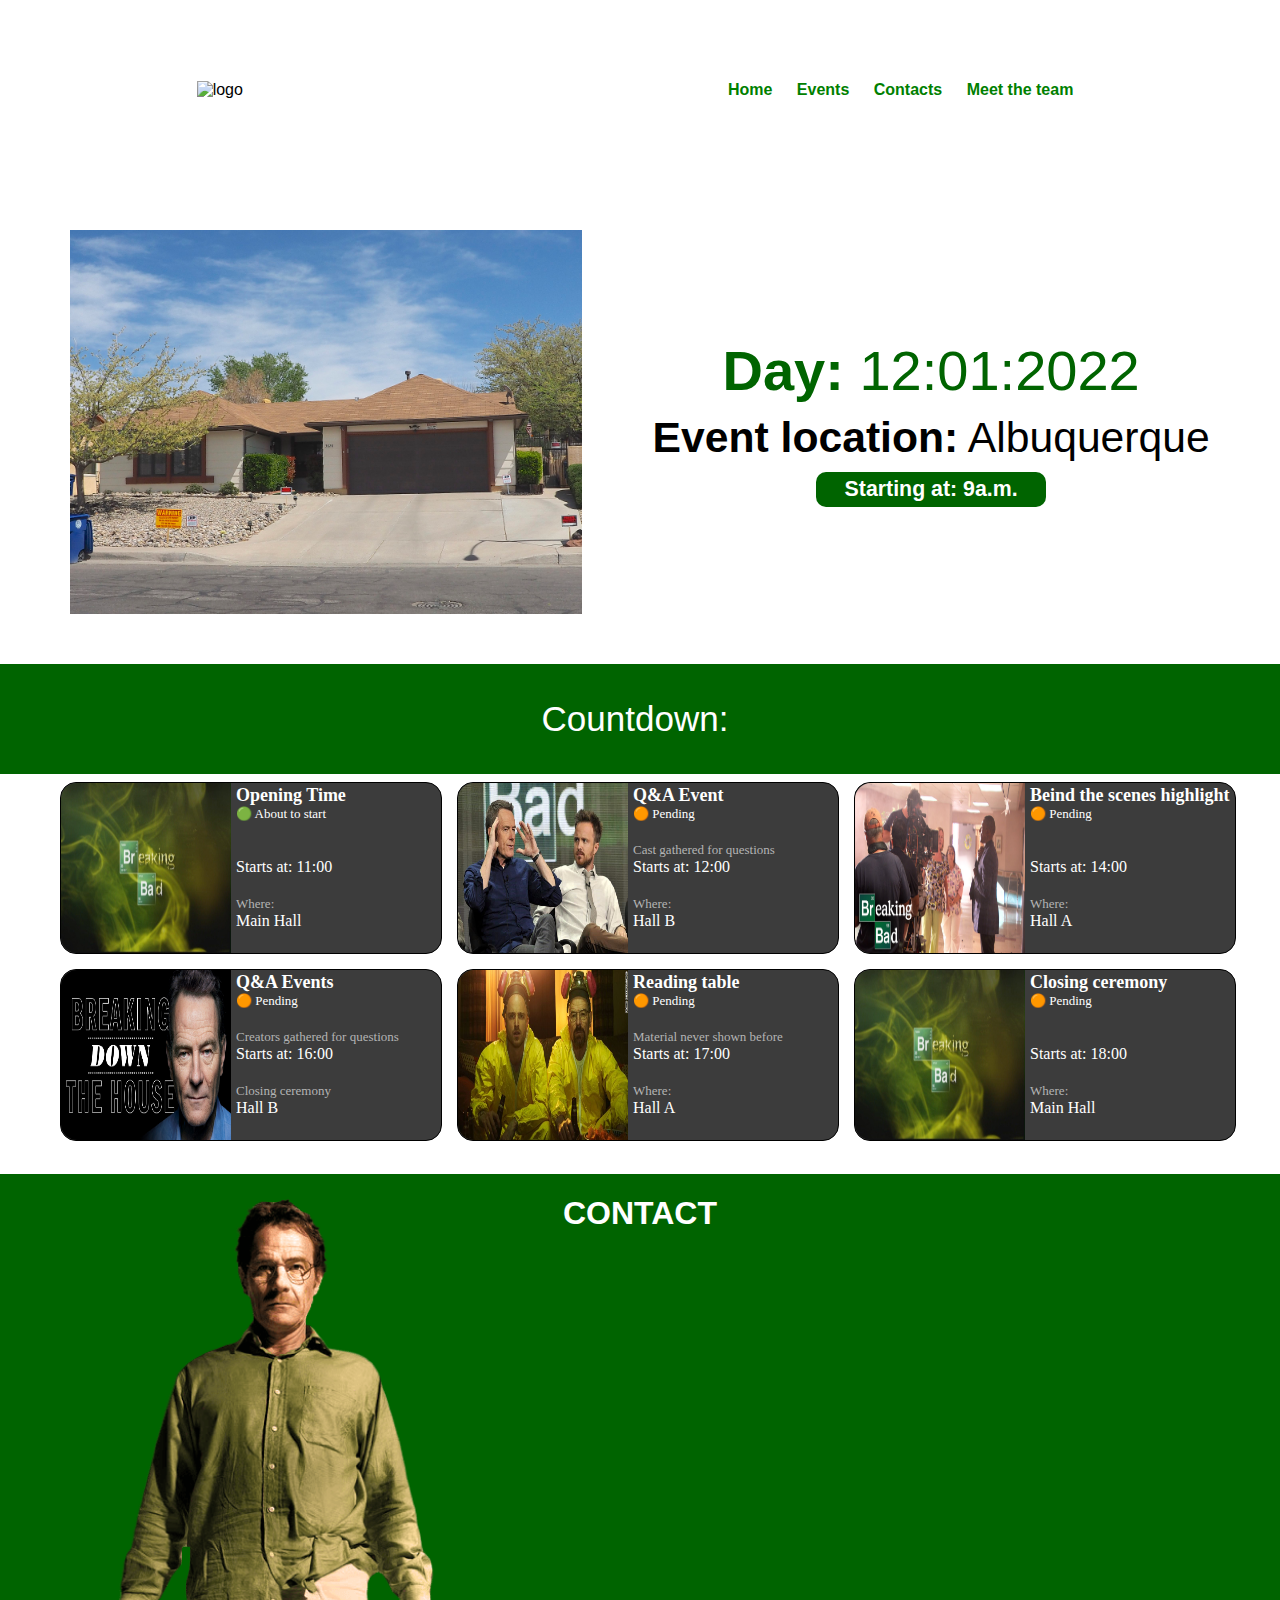
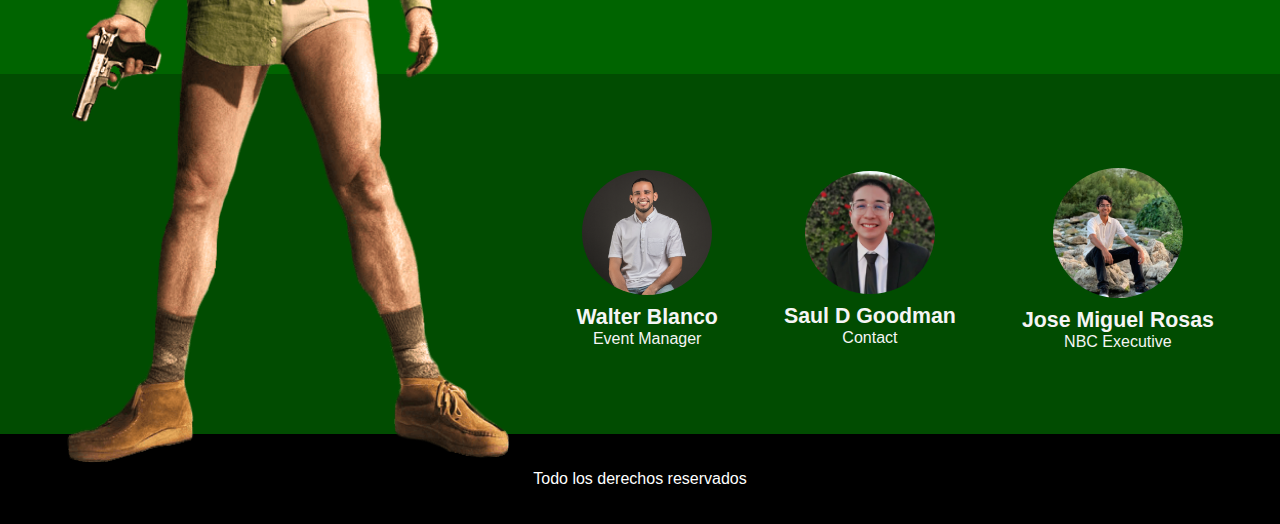
==== index.html @ 2b2ce671 "typeform" ====
<!DOCTYPE html>
<html lang="en">
<head>
    <meta charset="UTF-8">
    <meta http-equiv="X-UA-Compatible" content="IE=edge">
    <meta name="viewport" content="width=device-width, initial-scale=1.0">
    <title>Breaking Bad Event</title>
    <link rel="stylesheet" href="style.css">
    <link rel="website icon" type="png" href="img/logo.png">
    <script src="https://kit.fontawesome.com/83bdeaebc9.js" crossorigin="anonymous"></script>
</head>
<body>
    <header>
        <img src="https://upload.wikimedia.org/wikipedia/commons/thumb/7/77/Breaking_Bad_logo.svg/2560px-Breaking_Bad_logo.svg.png" alt="logo" class='logo'>
        <section class="headerSection">
            <a href="#"><i class="fa-solid fa-house"></i> Home</a>
            <a href="#"><i class="fa-solid fa-calendar"></i> Events</a>
            <a href="#"><i class="fa-solid fa-address-book"></i> Contacts</a>
            <a href="#"><i class="fa-solid fa-people-group"></i> Meet the team</a>
        </section>  
    </header>

    <main>
        <section class="dateAddress">

            <img src="img/Walter_White's_House.jpg" alt="Walter_White_House" class="HouseImg">

            <div class="info">
                <span class="info1"><strong>Day:</strong> 12:01:2022</span>
                <span class="info2"><strong>Event location:</strong> Albuquerque</span>
                <span class="info3"><strong>Starting at: 9a.m.</strong> </span>
            </div>

        </section>

        <section class="countdown">
                <p>Countdown:</p>
                <p id="countdown"></p>
        </section>

        <section class="schedule">
            <iframe class="eventGrid_html" src="./Event Grid/index.html" frameborder="0"></iframe>
        </section>

        <section class="surveyForm">
            <h1>CONTACT</h1>
            <div class="typeformContainer">
                <div class="typeform" data-tf-widget="PMdjxjWI" data-tf-opacity="0" data-tf-hide-headers></div><script src="//embed.typeform.com/next/embed.js"></script>
                <!--<div class="typeform" data-tf-widget="PMdjxjWI" data-tf-opacity="100" data-tf-hide-headers></div><script src="//embed.typeform.com/next/embed.js"></script>-->
            </div>
                    </section>

        <section class="meetTeam">
            <img src="img/walter.png" alt="walter" class="walterImg">

            <div class="teamMember">
                <img src="img/argenis.png" alt="CeoPhoto" class="memberPhoto">
                <span class="name">Walter Blanco</span>
                <span class="charge">Event Manager</span>
            </div>

            <div class="teamMember">
                <img src="img/tomas.png" alt="CeoPhoto" class="memberPhoto">
                <span class="name">Saul D Goodman</span>
                <span class="charge">Contact</span>
            </div>

            <div class="teamMember">
                <img src="img/rodrigo.jpg" alt="CeoPhoto" class="memberPhoto">
                <span class="name">Jose Miguel Rosas</span>
                <span class="charge">NBC Executive</span>
            </div>
        </section>
    </main> 
    
    
    <footer>Todo los derechos reservados</footer>
    <script src="countdown.js"></script>
</body>
</html>
---- style.css ----
* {
    font-family: 'Lucida Sans', 'Lucida Sans Regular', 'Lucida Grande', 'Lucida Sans Unicode', Geneva, Verdana, sans-serif;
}


body {
    margin: 0;
    padding: 0;
    box-sizing: border-box;
}

header {
    width: 100%;
    height: 20vh;
    display: flex;
    outline: red;
    justify-content: space-around;
    align-items: center;
}

.headerSection a {
    text-decoration: none;
}

a {
    color: green;
    padding: 10px;
    font-weight: 800;
    cursor: pointer;
}

.logo {
    width: 10%;
}

main {
    display: flex;
    flex-direction: column;
}

.dateAddress {
    padding-top: 50px;
    padding-bottom: 50px;
    display: flex;
    align-items: center;
    justify-content: space-evenly;
}

.HouseImg {
    width: 40%;
}

.info {
    display: flex;
    flex-direction: column;
    align-content: center;
    text-align: center;
    gap: 10px;
    color: darkgreen;
}

.info1 {
    font-size: 42pt;
}

.info2 {
    font-size: 32pt;
    color: black;
}

.info3 {
    font-size: 16pt;
    color: white;
    background-color: darkgreen;
    border-radius: 10px;
    padding: 5px;
    width: 220px;
    align-self: center;
}

.countdown {
    display: flex;
    flex-direction: row;
    align-items: center;
    font-size: 35px;
    gap: 10px;
    justify-content: center;
    background-color: darkgreen;
    color: white;
}

/*Member Photos Section*/
.walterImg {
    z-index: 1;
    position: relative;
    height: 240%;
    bottom: 62%;
}

.meetTeam {
    display: flex;
    background-color: rgb(1, 76, 1);
    width: 100%;
    height: 40vh;
    justify-content: space-evenly;
    align-items: center;
}

.teamMember {
    padding-top: 20px;
    display: flex;
    flex-direction: column;
    text-align: center;
    justify-content: center;
    align-items: center;
    color: whitesmoke;
}

.name {
    font-size: 16pt;
    padding-top: 10px;
    font-weight: 900;
}

.charge {
    padding-bottom: 10px;
    font-weight: 300;
}

.memberPhoto {
    width: 130px;
    border-radius: 50%;
    position: relative;
}

footer {
    background-color: black;
    width: 100%;
    height: 10vh;
    color: white;
    display: flex;
    align-items: center;
    justify-content: center;
}

.schedule {
    height: 400px;
    display: flex;
    align-items: flex-start;
    flex-direction: column;
}

.eventGrid_html {
    width: 100%;
    height: 100%;
}

.surveyForm{
    display: flex;
    height: 500px;
    background-color: darkgreen;
    flex-direction: column;
}

.surveyForm h1{
    text-align: center;
    color: white;
}

.typeformContainer{
    display: flex;
    justify-content: right;
    height: 100%;
}

.typeform{
    height: 100%;
    width: 50%;
}
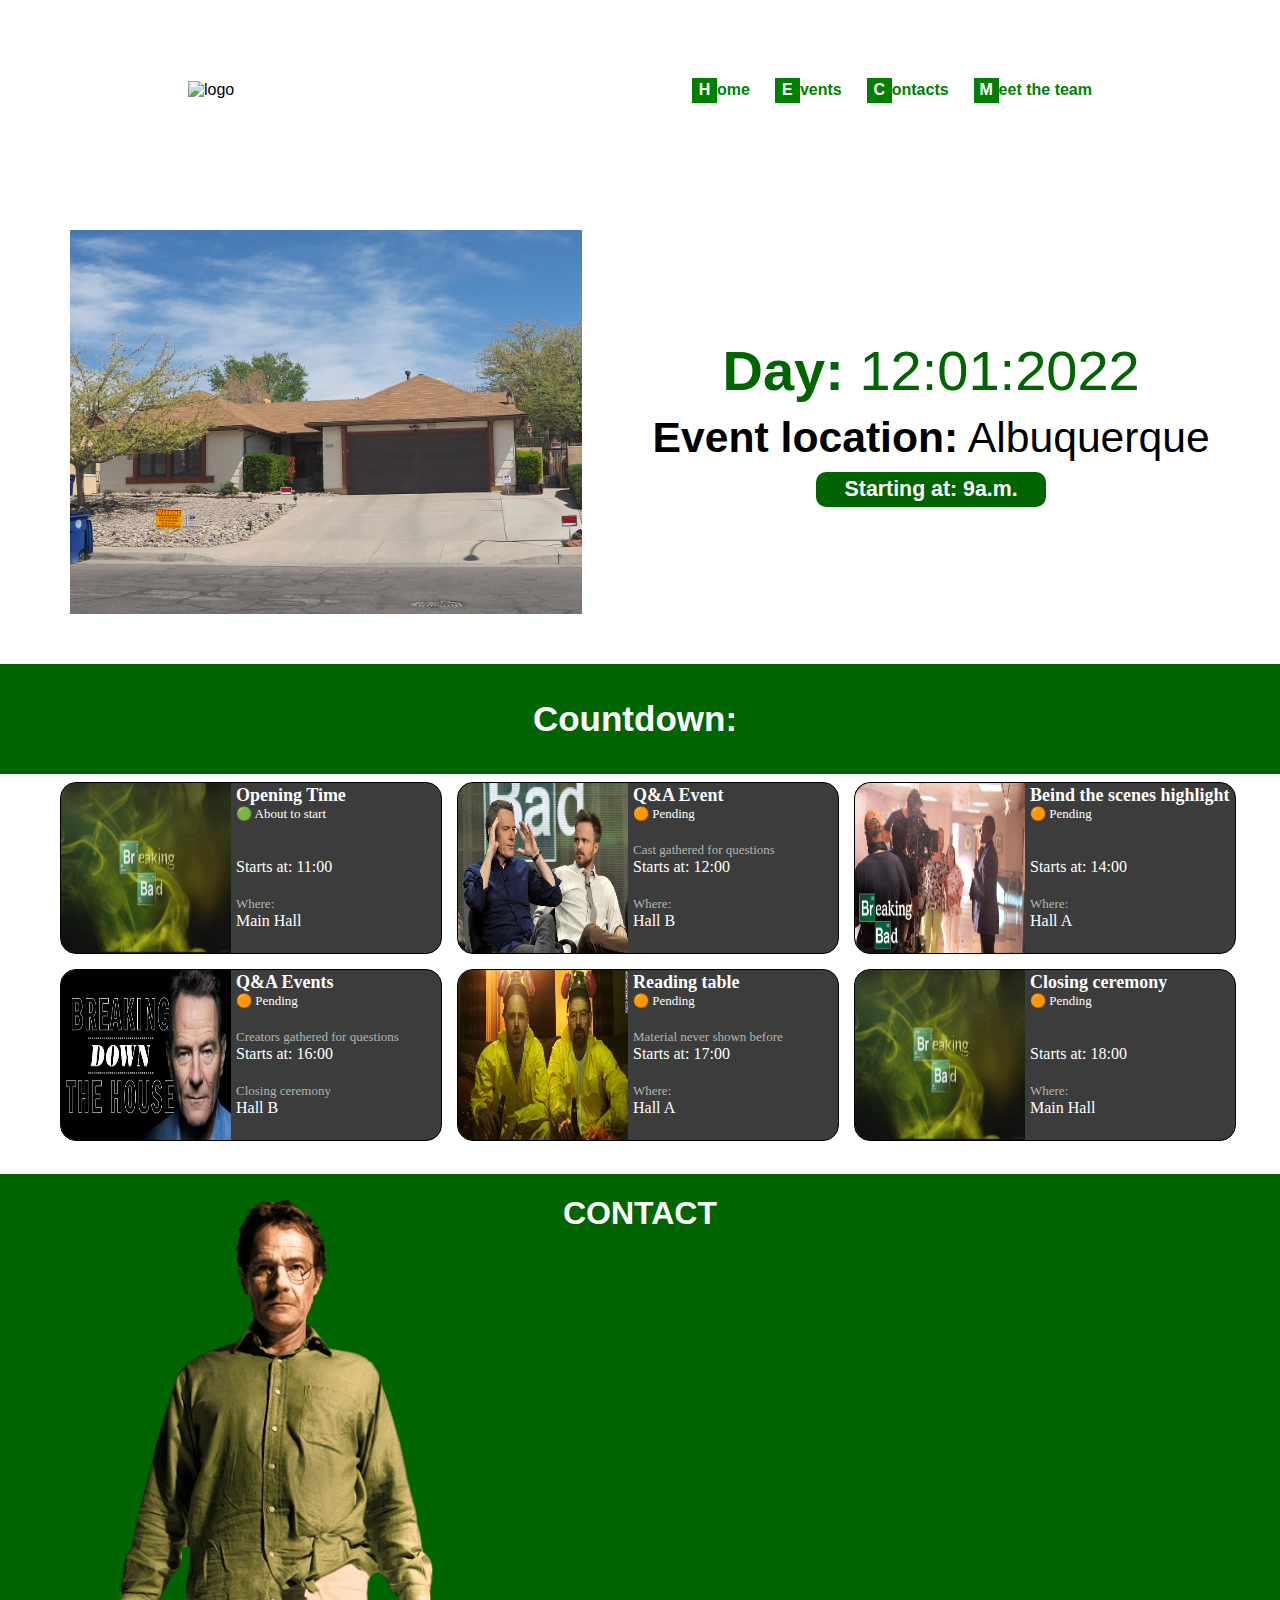
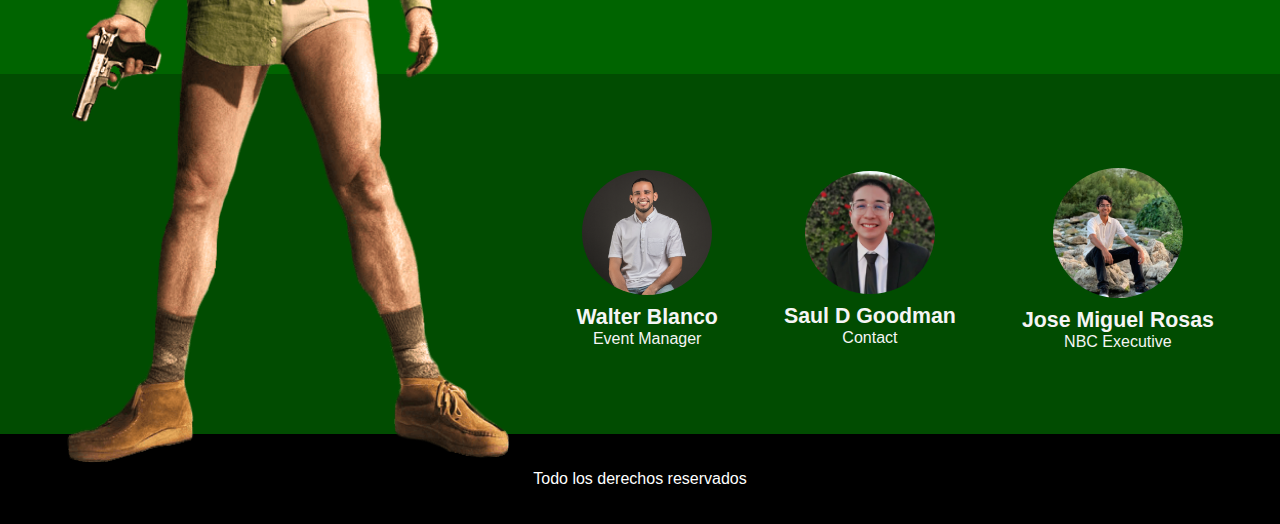
==== commit 68adec53: "navbar icons fix" ====
--- a/index.html
+++ b/index.html
@@ -13,10 +13,30 @@
     <header>
         <img src="https://upload.wikimedia.org/wikipedia/commons/thumb/7/77/Breaking_Bad_logo.svg/2560px-Breaking_Bad_logo.svg.png" alt="logo" class='logo'>
         <section class="headerSection">
-            <a href="#"><i class="fa-solid fa-house"></i> Home</a>
-            <a href="#"><i class="fa-solid fa-calendar"></i> Events</a>
-            <a href="#"><i class="fa-solid fa-address-book"></i> Contacts</a>
-            <a href="#"><i class="fa-solid fa-people-group"></i> Meet the team</a>
+            <div class="nav-flex-row">
+                <div class="periodic-table-icon">
+                    <p>H</p>
+                </div>
+                <a href="#">ome</a>
+            </div>
+            <div class="nav-flex-row">
+                <div class="periodic-table-icon">
+                    <p>E</p>
+                </div>
+                <a href="#">vents</a>
+            </div>
+            <div class="nav-flex-row">
+                <div class="periodic-table-icon">
+                    <p>C</p>
+                </div>
+                <a href="#">ontacts</a>
+            </div>
+            <div class="nav-flex-row">
+                <div class="periodic-table-icon">
+                    <p>M</p>
+                </div>
+                <a href="#">eet the team</a>
+            </div>
         </section>  
     </header>
 
--- a/style.css
+++ b/style.css
@@ -18,13 +18,38 @@
     align-items: center;
 }
 
+.headerSection{
+    display: flex;
+    flex-direction: row;
+    gap: 25px;
+}
+
+.nav-flex-row{
+    display: flex;
+    flex-direction: row;
+    align-items: center;
+}
+
+.periodic-table-icon{
+    background-color: green;
+    width: 25px;
+    height: 25px;
+    display: flex;
+    justify-content: center;
+    align-items: center;
+}
+
+.periodic-table-icon, p{
+    color: white;
+    font-weight: bold;
+}
+
 .headerSection a {
     text-decoration: none;
 }
 
 a {
     color: green;
-    padding: 10px;
     font-weight: 800;
     cursor: pointer;
 }
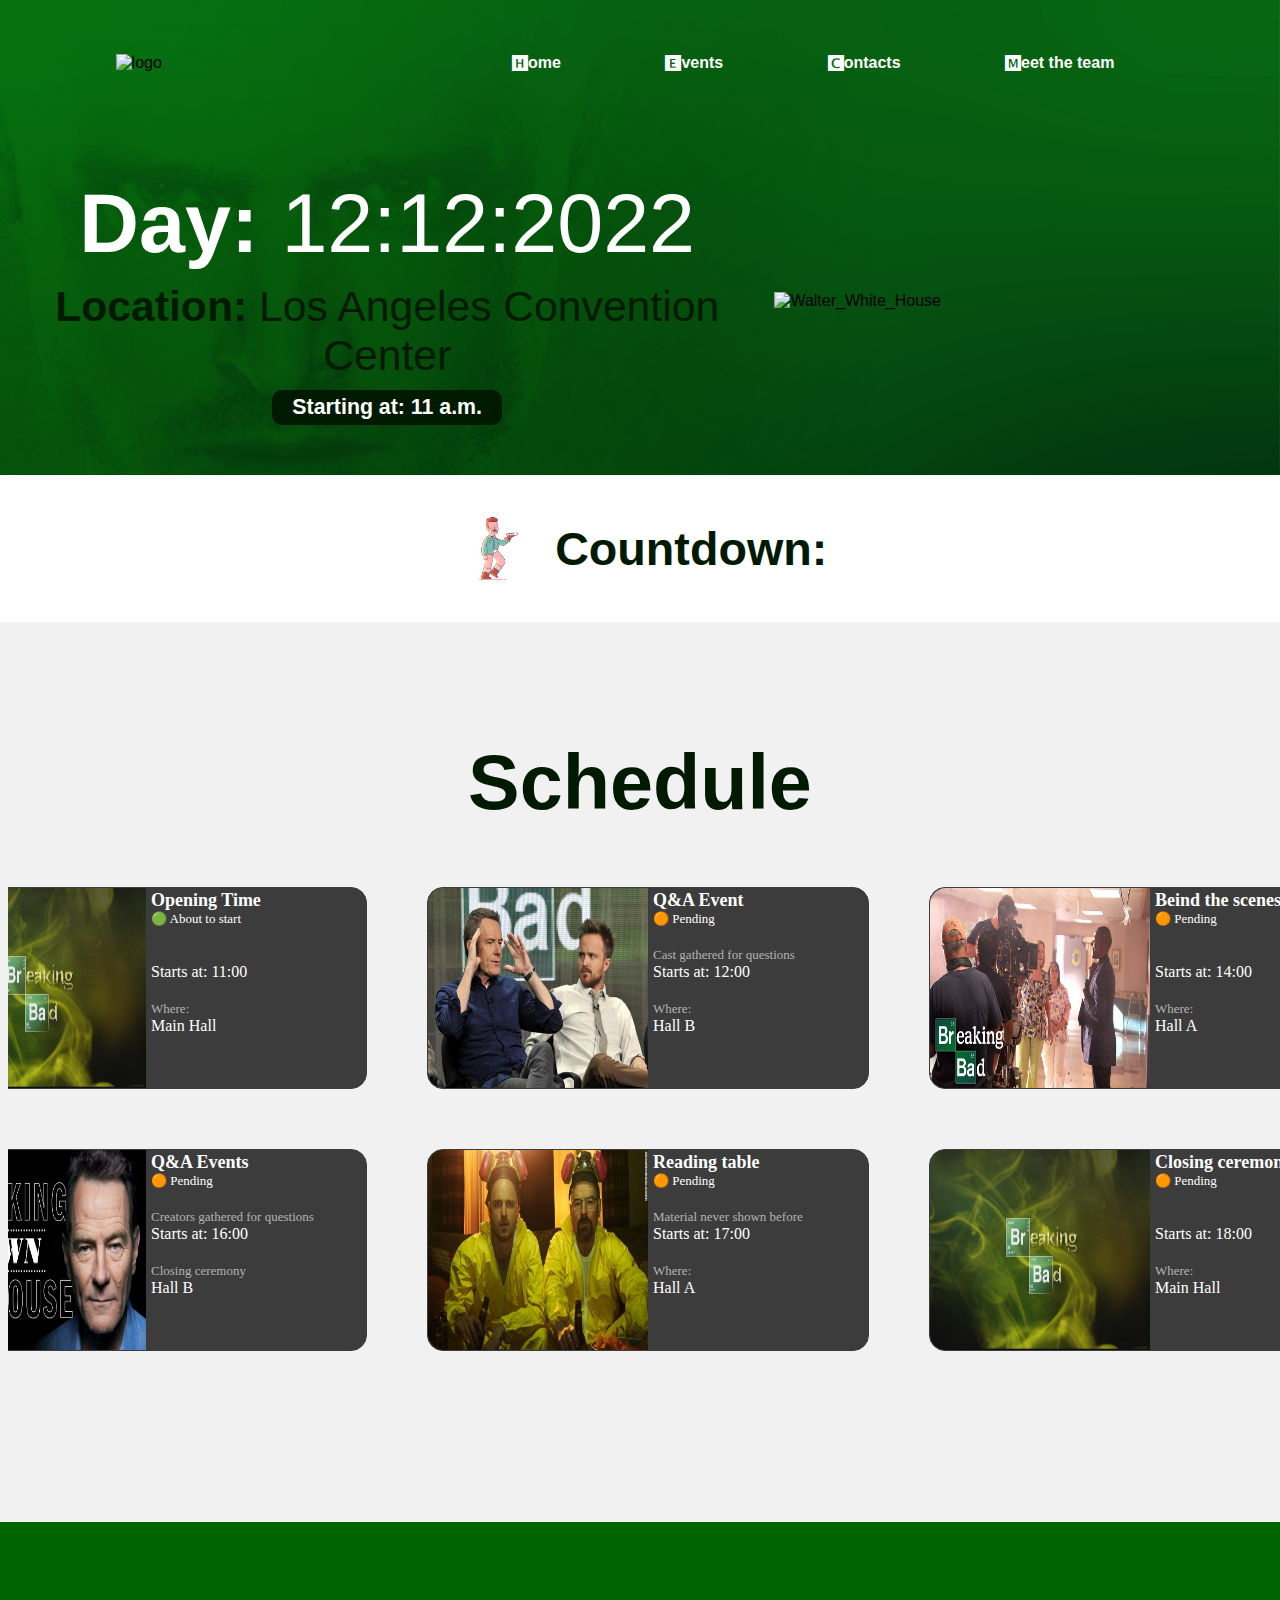
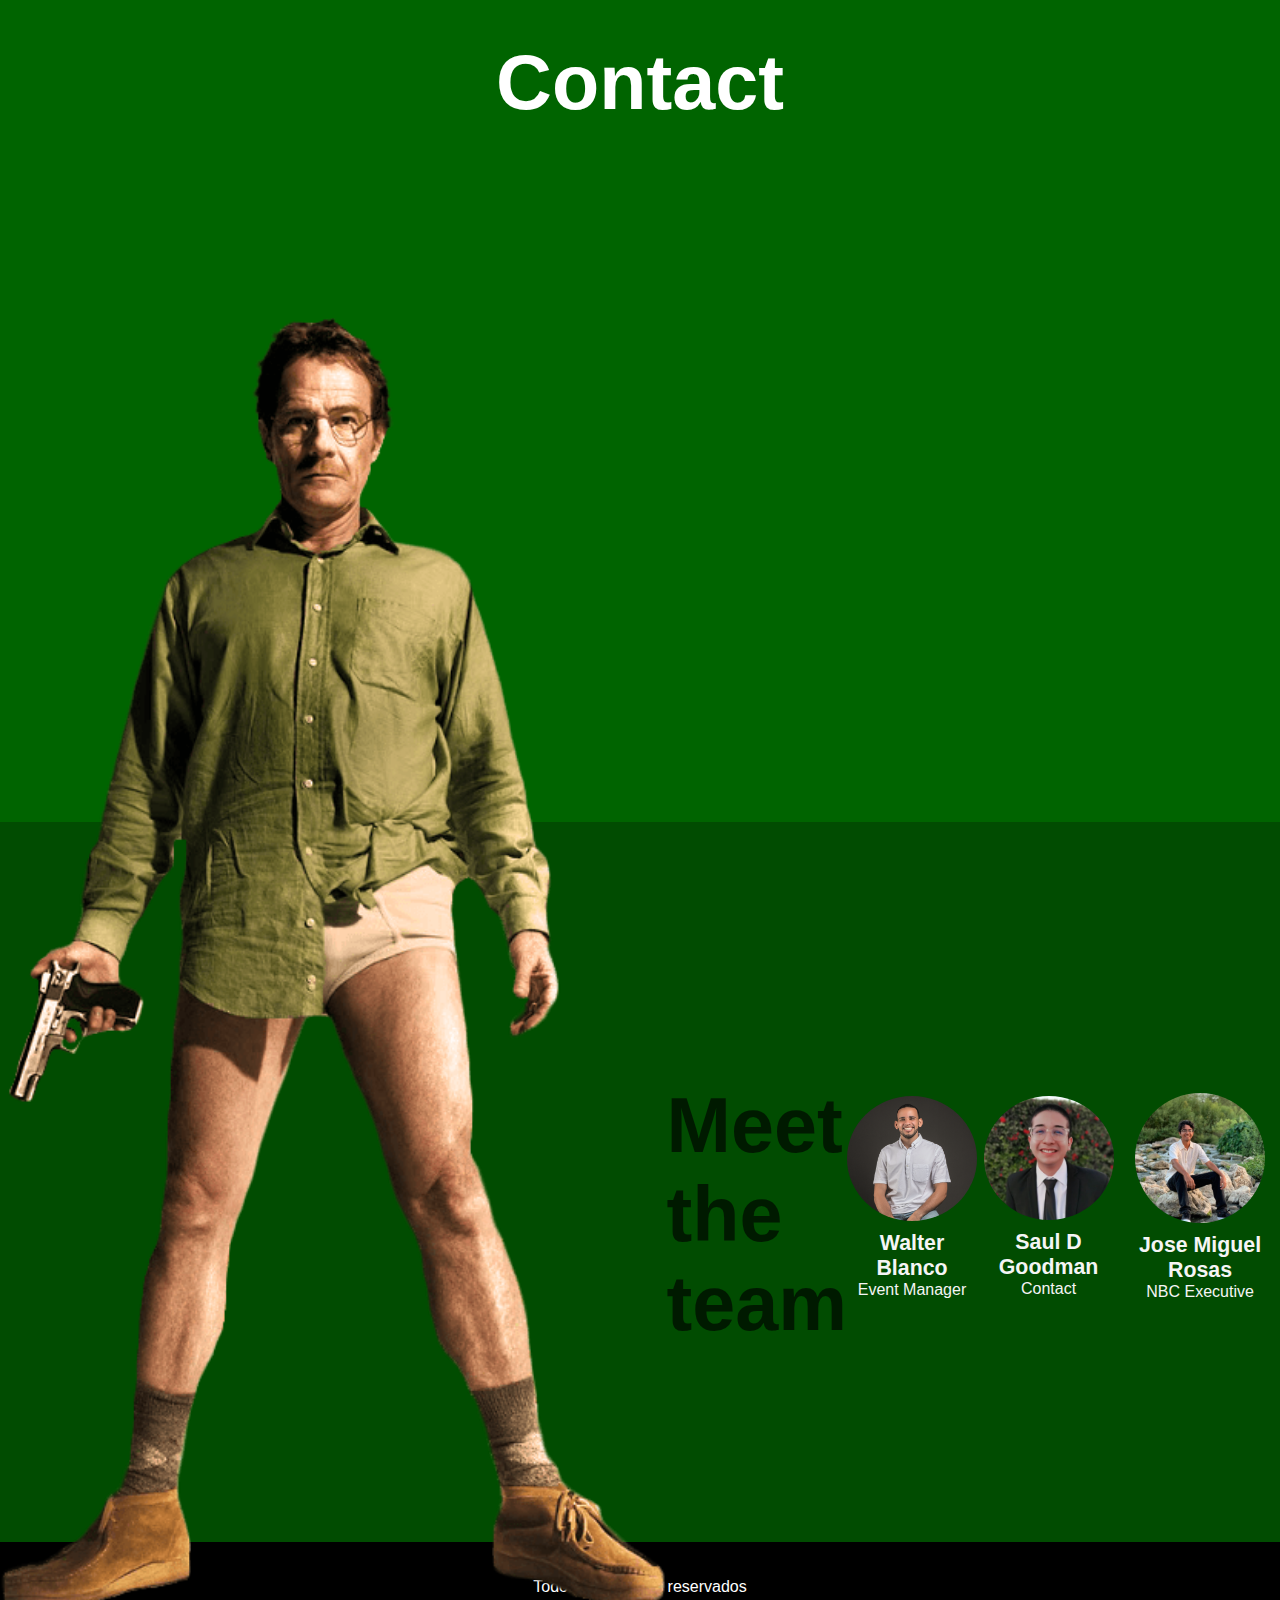
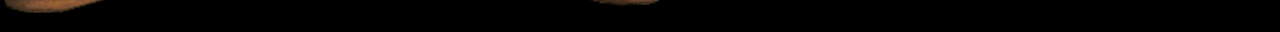
==== commit 059f0f1f: "New features" ====
--- a/index.html
+++ b/index.html
@@ -8,93 +8,75 @@
     <link rel="stylesheet" href="style.css">
     <link rel="website icon" type="png" href="img/logo.png">
     <script src="https://kit.fontawesome.com/83bdeaebc9.js" crossorigin="anonymous"></script>
+    <link rel="stylesheet" href="libs/breakingBad-v1.0/style.css">
 </head>
 <body>
-    <header>
+    <header id="navbar">
         <img src="https://upload.wikimedia.org/wikipedia/commons/thumb/7/77/Breaking_Bad_logo.svg/2560px-Breaking_Bad_logo.svg.png" alt="logo" class='logo'>
         <section class="headerSection">
-            <div class="nav-flex-row">
-                <div class="periodic-table-icon">
-                    <p>H</p>
-                </div>
-                <a href="#">ome</a>
-            </div>
-            <div class="nav-flex-row">
-                <div class="periodic-table-icon">
-                    <p>E</p>
-                </div>
-                <a href="#">vents</a>
-            </div>
-            <div class="nav-flex-row">
-                <div class="periodic-table-icon">
-                    <p>C</p>
-                </div>
-                <a href="#">ontacts</a>
-            </div>
-            <div class="nav-flex-row">
-                <div class="periodic-table-icon">
-                    <p>M</p>
-                </div>
-                <a href="#">eet the team</a>
-            </div>
+            <a href="#Home"><i class="icon-letter-h"></i>ome</a>
+            <a href="#Event"><i class="icon-letter-e"></i>vents</a>
+            <a href="#Contact"><i class="icon-letter-c"></i>ontacts</a>
+            <a href="#Team"><i class="icon-letter-m"></i>eet the team</a>
         </section>  
     </header>
 
     <main>
-        <section class="dateAddress">
-
-            <img src="img/Walter_White's_House.jpg" alt="Walter_White_House" class="HouseImg">
-
+        <section id="Home" class="dateAddress">
             <div class="info">
-                <span class="info1"><strong>Day:</strong> 12:01:2022</span>
-                <span class="info2"><strong>Event location:</strong> Albuquerque</span>
-                <span class="info3"><strong>Starting at: 9a.m.</strong> </span>
+                <span class="info1"><strong>Day:</strong> 12:12:2022</span>
+                <span class="info2"><strong>Location:</strong> Los Angeles Convention Center </span>
+                <span class="info3"><strong>Starting at: 11 a.m.</strong> </span>
             </div>
-
+            <img src="img/tvHouse.png" alt="Walter_White_House" class="HouseImg">
         </section>
 
         <section class="countdown">
+                <img src="img/walterWalking.gif" alt="walterwalking" class="walterGif">
                 <p>Countdown:</p>
                 <p id="countdown"></p>
         </section>
 
-        <section class="schedule">
+        <section id="Event" class="schedule">
+            <h1>Schedule</h1>
             <iframe class="eventGrid_html" src="./Event Grid/index.html" frameborder="0"></iframe>
         </section>
 
-        <section class="surveyForm">
-            <h1>CONTACT</h1>
+        <section id="Contact" class="surveyForm">
+            <h1>Contact</h1>
             <div class="typeformContainer">
                 <div class="typeform" data-tf-widget="PMdjxjWI" data-tf-opacity="0" data-tf-hide-headers></div><script src="//embed.typeform.com/next/embed.js"></script>
                 <!--<div class="typeform" data-tf-widget="PMdjxjWI" data-tf-opacity="100" data-tf-hide-headers></div><script src="//embed.typeform.com/next/embed.js"></script>-->
             </div>
-                    </section>
+        </section>
 
-        <section class="meetTeam">
+        <section id="Team" class="meetTeam">
             <img src="img/walter.png" alt="walter" class="walterImg">
-
-            <div class="teamMember">
-                <img src="img/argenis.png" alt="CeoPhoto" class="memberPhoto">
-                <span class="name">Walter Blanco</span>
-                <span class="charge">Event Manager</span>
-            </div>
-
-            <div class="teamMember">
-                <img src="img/tomas.png" alt="CeoPhoto" class="memberPhoto">
-                <span class="name">Saul D Goodman</span>
-                <span class="charge">Contact</span>
-            </div>
-
-            <div class="teamMember">
-                <img src="img/rodrigo.jpg" alt="CeoPhoto" class="memberPhoto">
-                <span class="name">Jose Miguel Rosas</span>
-                <span class="charge">NBC Executive</span>
-            </div>
+            <h1 class="teamText">Meet the team</h1>
+            <div class="memberContainer">
+                <div class="teamMember">
+                    <img src="img/argenis.png" alt="CeoPhoto" class="memberPhoto">
+                    <span class="name">Walter Blanco</span>
+                    <span class="charge">Event Manager</span>
+                </div>
+            
+                <div class="teamMember">
+                    <img src="img/tomas.png" alt="CeoPhoto" class="memberPhoto">
+                    <span class="name">Saul D Goodman</span>
+                    <span class="charge">Contact</span>
+                </div>
+            
+                <div class="teamMember">
+                    <img src="img/rodrigo.jpg" alt="CeoPhoto" class="memberPhoto">
+                    <span class="name">Jose Miguel Rosas</span>
+                    <span class="charge">NBC Executive</span>
+                </div>
+        </div>
         </section>
     </main> 
     
     
     <footer>Todo los derechos reservados</footer>
-    <script src="countdown.js"></script>
+    <script src="script.js"></script>
 </body>
 </html>--- a/style.css
+++ b/style.css
@@ -2,60 +2,68 @@
     font-family: 'Lucida Sans', 'Lucida Sans Regular', 'Lucida Grande', 'Lucida Sans Unicode', Geneva, Verdana, sans-serif;
 }
 
-
-body {
+*{
+    font-family: 'Lucida Sans', 'Lucida Sans Regular', 'Lucida Grande', 'Lucida Sans Unicode', Geneva, Verdana, sans-serif;
+}
+
+body{
     margin: 0;
     padding: 0;
     box-sizing: border-box;
-}
-
-header {
-    width: 100%;
-    height: 20vh;
-    display: flex;
-    outline: red;
+    background-image: url('img/greenBC2.jpg');
+    background-size: contain;
+    background-repeat: no-repeat;
+    background-clip: content-box;
+}
+
+header{
+    width: 100%;
+    height: 14vh;
+    display: flex;
     justify-content: space-around;
     align-items: center;
 }
 
-.headerSection{
-    display: flex;
-    flex-direction: row;
-    gap: 25px;
-}
-
-.nav-flex-row{
-    display: flex;
-    flex-direction: row;
-    align-items: center;
-}
-
-.periodic-table-icon{
-    background-color: green;
-    width: 25px;
-    height: 25px;
-    display: flex;
-    justify-content: center;
-    align-items: center;
-}
-
-.periodic-table-icon, p{
-    color: white;
-    font-weight: bold;
-}
-
-.headerSection a {
+.headerSection a{
     text-decoration: none;
-}
-
-a {
-    color: green;
-    font-weight: 800;
+    display: inline-flex;
+    justify-content: center;
+    align-items: center;
+    height: 12vh;
+    transition: all 0.8s;
+    padding-left: 50px;
+    padding-right: 50px;
+}
+
+.headerSection a:hover{
+    background-color: rgb(0, 26, 0);
+    color: white;
+}
+
+a{
+    color: white;
+    padding: 10px;
+    font-weight: 600 !important;
     cursor: pointer;
 }
 
-.logo {
-    width: 10%;
+
+.logo{
+    width:9%;
+}
+
+/* The sticky class is added to the navbar with JS when it reaches its scroll position */
+.sticky {
+    position: fixed;
+    top: 0;
+    width: 100%;
+    background-color: rgb(1, 92, 1);
+    transition: all 1.2s;
+    z-index: 1;
+}
+
+.sticky a {
+    color: white;
 }
 
 main {
@@ -71,65 +79,85 @@
     justify-content: space-evenly;
 }
 
-.HouseImg {
-    width: 40%;
-}
-
-.info {
+.HouseImg{
+    width: 41%;
+}
+
+.info{
     display: flex;
     flex-direction: column;
     align-content: center;
     text-align: center;
     gap: 10px;
-    color: darkgreen;
-}
-
-.info1 {
-    font-size: 42pt;
-}
-
-.info2 {
+    color: white;
+}
+
+.info1{
+    font-size: 62pt;
+}
+.info2{
     font-size: 32pt;
-    color: black;
-}
-
-.info3 {
+    color: rgb(0, 26, 0);
+}
+.info3{
     font-size: 16pt;
     color: white;
-    background-color: darkgreen;
+    background-color: rgb(0, 26, 0);
     border-radius: 10px;
     padding: 5px;
     width: 220px;
     align-self: center;
 }
 
-.countdown {
+.countdown{
     display: flex;
     flex-direction: row;
     align-items: center;
-    font-size: 35px;
+    font-size: 35pt;
     gap: 10px;
     justify-content: center;
-    background-color: darkgreen;
-    color: white;
+    background-color: rgb(255, 255, 255);
+    color: rgb(0, 26, 0);
+    font-weight: bolder;
+}
+
+.walterGif{
+    width: 8%;
 }
 
 /*Member Photos Section*/
 .walterImg {
-    z-index: 1;
+    z-index: 0;
     position: relative;
-    height: 240%;
-    bottom: 62%;
+    height: 180%;
+    bottom: 30%;
 }
 
 .meetTeam {
     display: flex;
     background-color: rgb(1, 76, 1);
     width: 100%;
-    height: 40vh;
+    height: 80vh;
     justify-content: space-evenly;
     align-items: center;
 }
+
+.teamText{
+    padding-top: 5%;
+    font-size: 58pt;
+    color: rgb(0, 26, 0);
+}
+
+.memberContainer {
+    padding-top: 20px;
+    display: flex;
+    text-align: center;
+    justify-content: space-around;
+    align-items: center;
+    color: whitesmoke;
+    width: 100%;
+}
+
 
 .teamMember {
     padding-top: 20px;
@@ -169,11 +197,20 @@
 }
 
 .schedule {
-    height: 400px;
-    display: flex;
-    align-items: flex-start;
-    flex-direction: column;
-}
+    height: 100vh;
+    display: flex;
+    align-items: center;
+    flex-direction: column;
+    background-color: rgb(241, 241, 241);
+    justify-content: center;
+}
+
+.schedule h1{
+    padding-top: 5%;
+    font-size: 58pt;
+    color:  rgb(0, 26, 0);
+}
+
 
 .eventGrid_html {
     width: 100%;
@@ -182,7 +219,7 @@
 
 .surveyForm{
     display: flex;
-    height: 500px;
+    height: 100vh;
     background-color: darkgreen;
     flex-direction: column;
 }
@@ -190,15 +227,18 @@
 .surveyForm h1{
     text-align: center;
     color: white;
+    padding-top: 5%;
+    font-size: 58pt;
 }
 
 .typeformContainer{
     display: flex;
     justify-content: right;
-    height: 100%;
+    height: 80%;
 }
 
 .typeform{
     height: 100%;
     width: 50%;
-}+}
+
--- a/libs/breakingBad-v1.0/style.css
+++ b/libs/breakingBad-v1.0/style.css
@@ -0,0 +1,38 @@
+@font-face {
+  font-family: 'breakingBad';
+  src:
+    url('fonts/breakingBad.ttf?2k0dsi') format('truetype'),
+    url('fonts/breakingBad.woff?2k0dsi') format('woff'),
+    url('fonts/breakingBad.svg?2k0dsi#breakingBad') format('svg');
+  font-weight: normal;
+  font-style: normal;
+  font-display: block;
+}
+
+i {
+  /* use !important to prevent issues with browser extensions that change fonts */
+  font-family: 'breakingBad' !important;
+  speak: never;
+  font-style: normal;
+  font-weight: normal;
+  font-variant: normal;
+  text-transform: none;
+  line-height: 1;
+
+  /* Better Font Rendering =========== */
+  -webkit-font-smoothing: antialiased;
+  -moz-osx-font-smoothing: grayscale;
+}
+
+.icon-letter-c:before {
+  content: "\e900";
+}
+.icon-letter-e:before {
+  content: "\e901";
+}
+.icon-letter-h:before {
+  content: "\e902";
+}
+.icon-letter-m:before {
+  content: "\e903";
+}
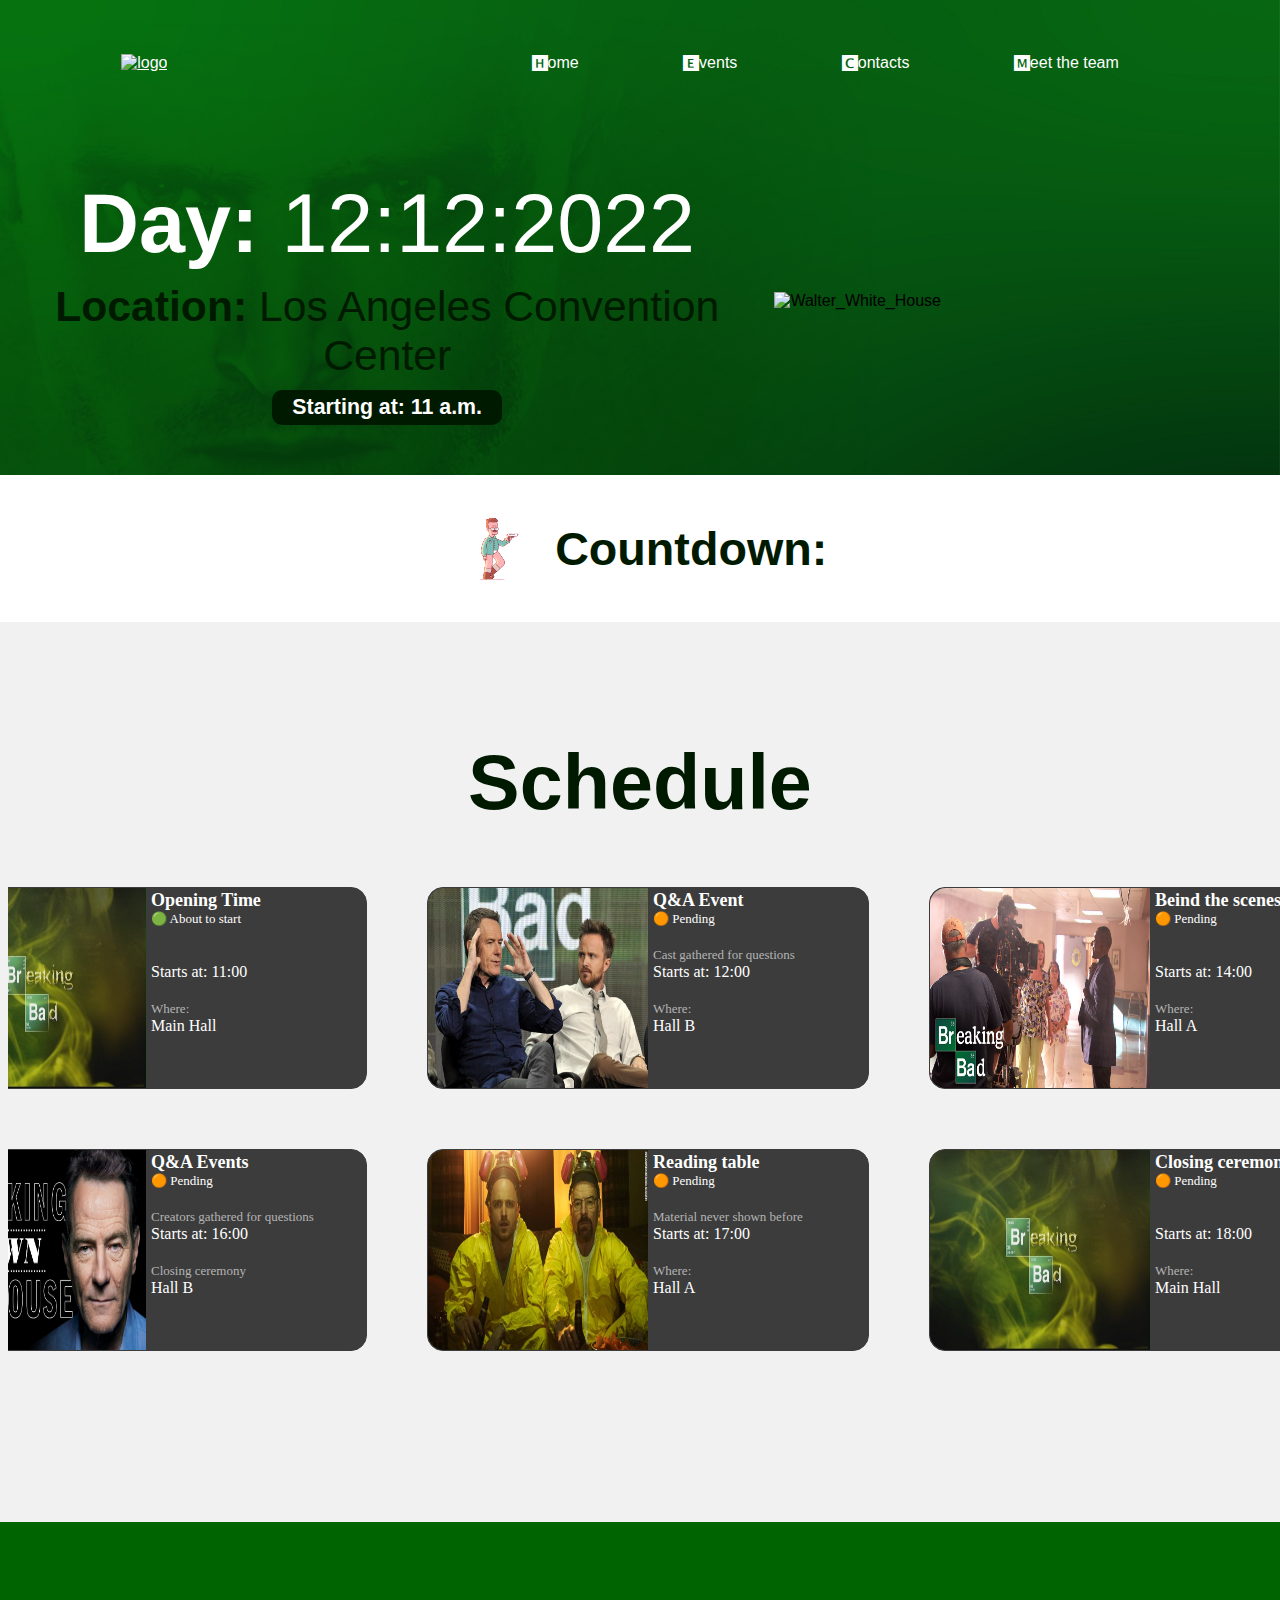
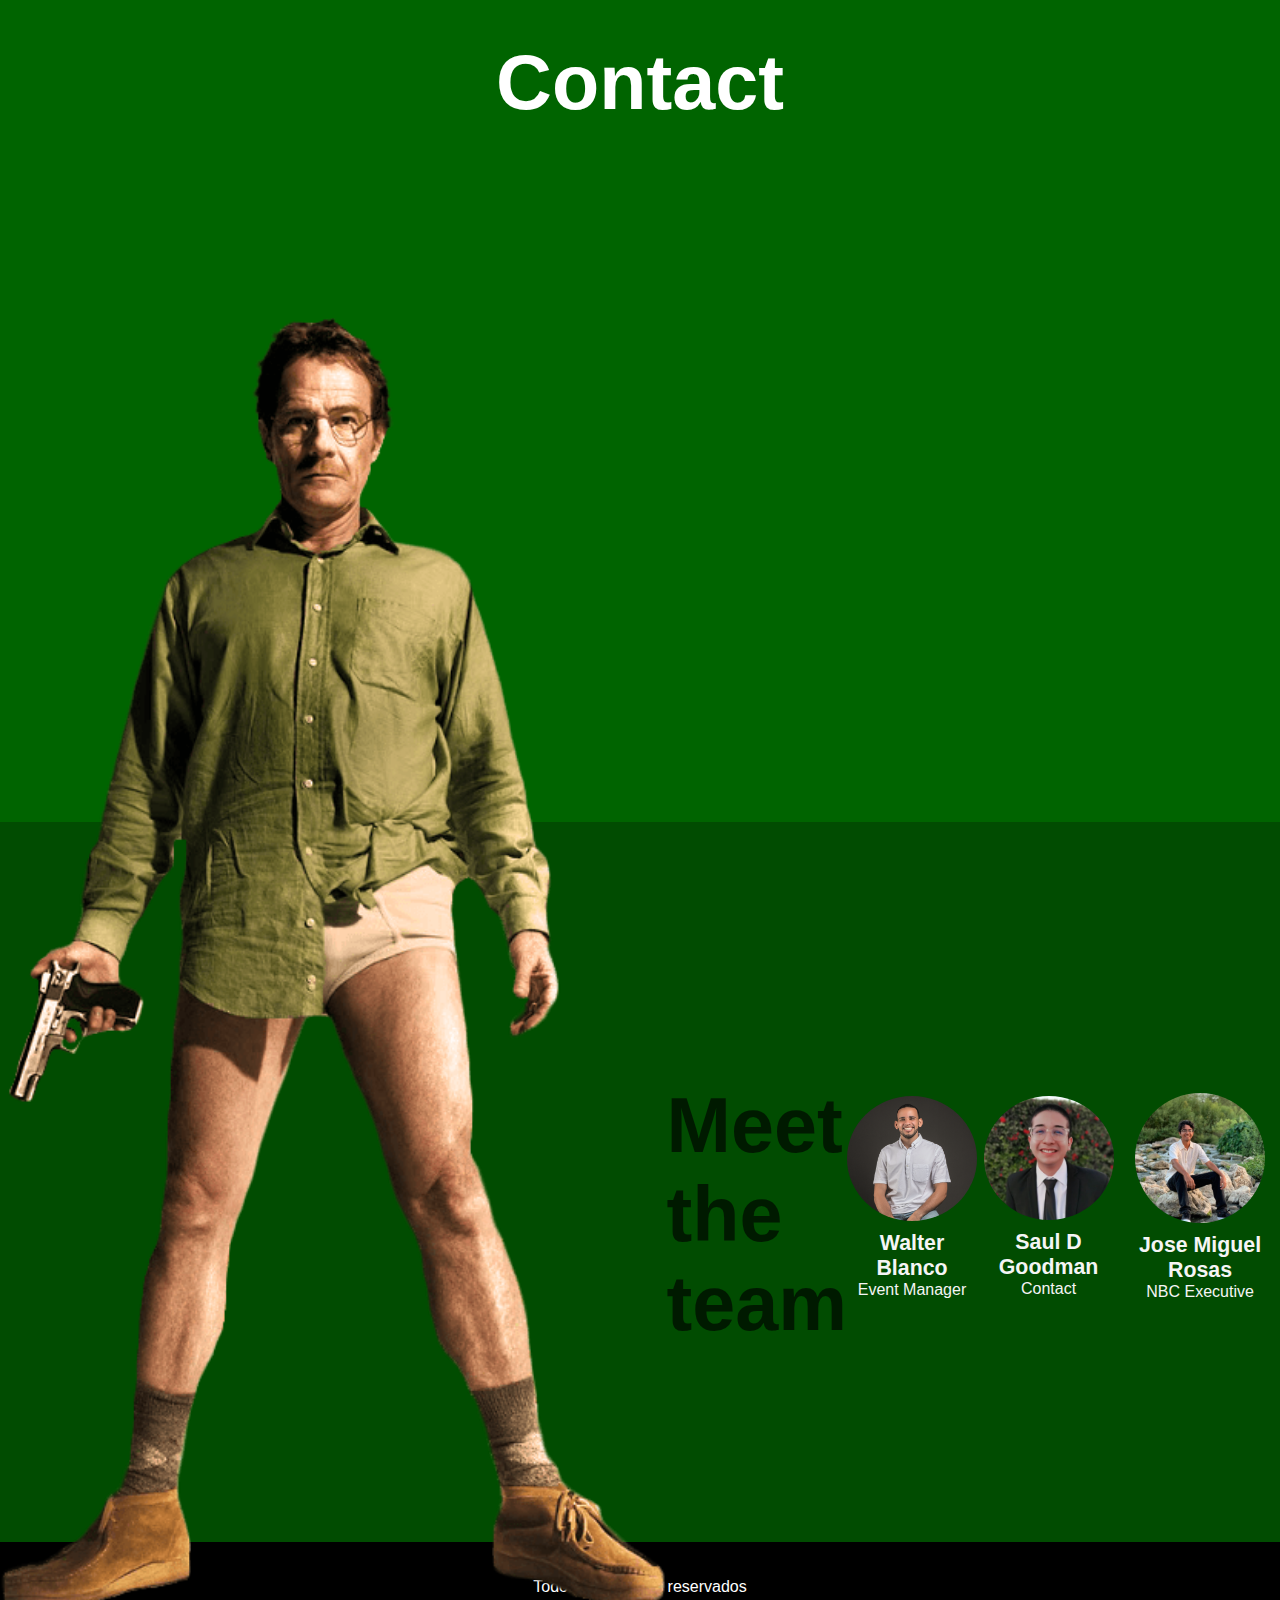
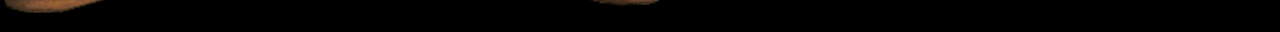
==== commit cfdd4b18: "add effects on css" ====
--- a/index.html
+++ b/index.html
@@ -12,7 +12,7 @@
 </head>
 <body>
     <header id="navbar">
-        <img src="https://upload.wikimedia.org/wikipedia/commons/thumb/7/77/Breaking_Bad_logo.svg/2560px-Breaking_Bad_logo.svg.png" alt="logo" class='logo'>
+        <a class="logo1" href="#Home"><img src="https://upload.wikimedia.org/wikipedia/commons/thumb/7/77/Breaking_Bad_logo.svg/2560px-Breaking_Bad_logo.svg.png" alt="logo" class='logo'></a>
         <section class="headerSection">
             <a href="#Home"><i class="icon-letter-h"></i>ome</a>
             <a href="#Event"><i class="icon-letter-e"></i>vents</a>
--- a/style.css
+++ b/style.css
@@ -1,9 +1,6 @@
 * {
     font-family: 'Lucida Sans', 'Lucida Sans Regular', 'Lucida Grande', 'Lucida Sans Unicode', Geneva, Verdana, sans-serif;
-}
-
-*{
-    font-family: 'Lucida Sans', 'Lucida Sans Regular', 'Lucida Grande', 'Lucida Sans Unicode', Geneva, Verdana, sans-serif;
+    scroll-behavior: smooth;
 }
 
 body{
@@ -38,18 +35,30 @@
 .headerSection a:hover{
     background-color: rgb(0, 26, 0);
     color: white;
+    padding-right: 70px;
+    padding-left: 70px;
+    letter-spacing: 4px;
+
 }
 
 a{
     color: white;
     padding: 10px;
-    font-weight: 600 !important;
     cursor: pointer;
 }
 
 
 .logo{
-    width:9%;
+    width:90%;
+    transition: all 1.1s;
+}
+.logo:hover{
+    width:100%;
+    cursor: pointer;
+}
+
+.logo1{
+    width: 10%;
 }
 
 /* The sticky class is added to the navbar with JS when it reaches its scroll position */
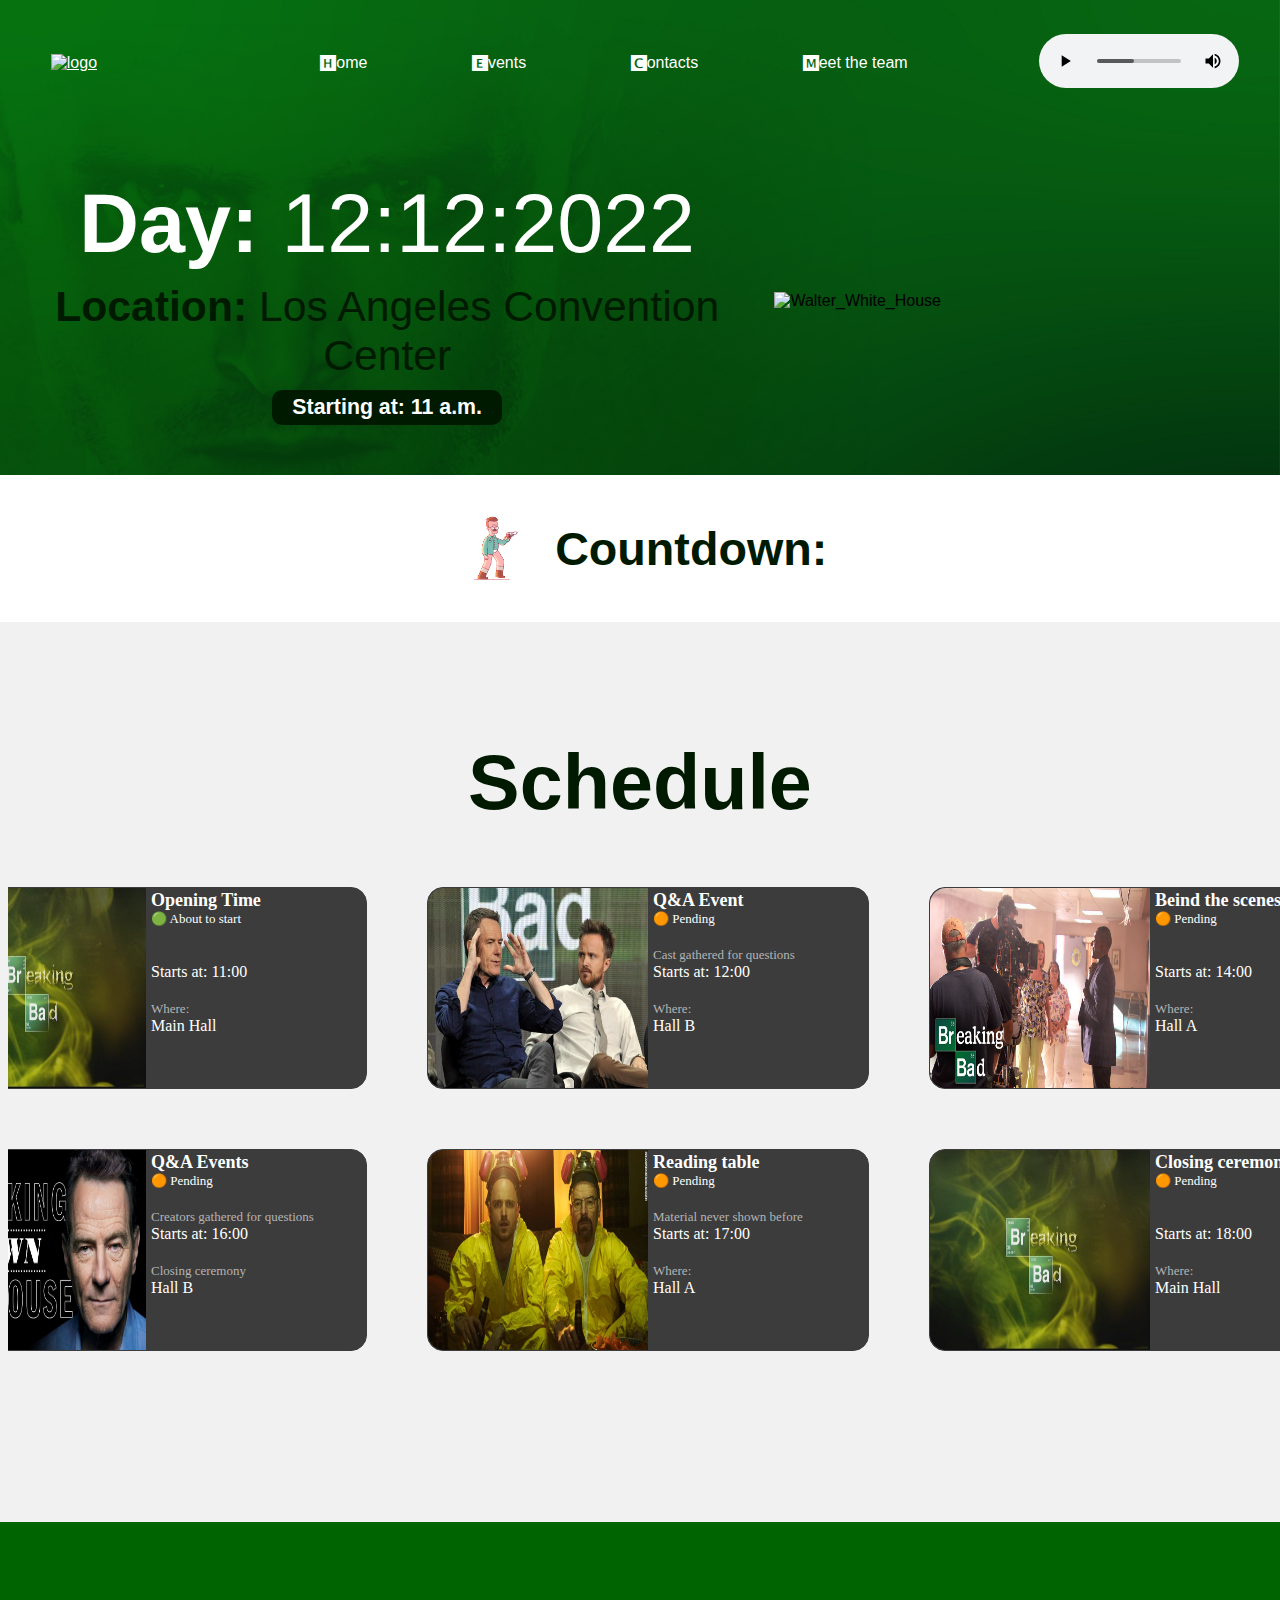
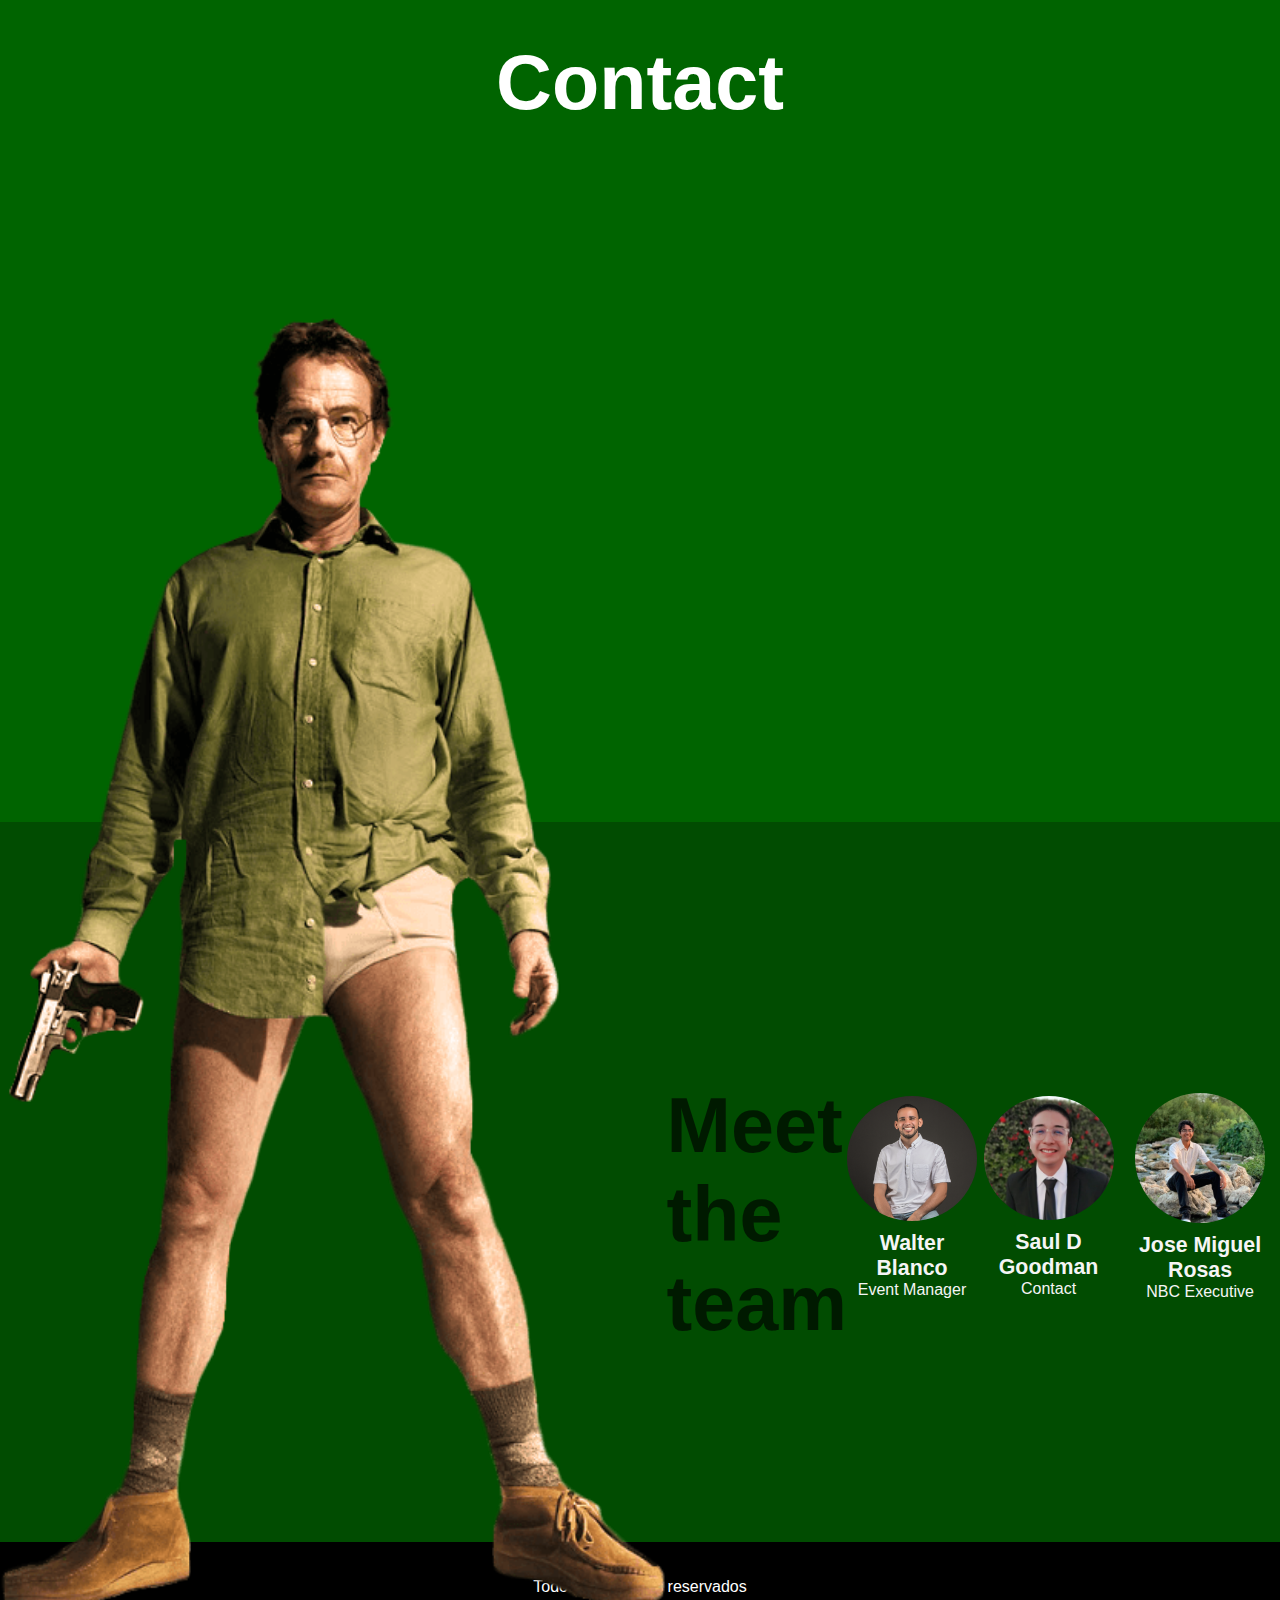
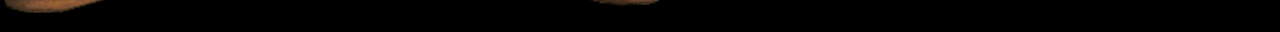
==== commit 228a936f: "Audioplayer added" ====
--- a/index.html
+++ b/index.html
@@ -19,6 +19,11 @@
             <a href="#Contact"><i class="icon-letter-c"></i>ontacts</a>
             <a href="#Team"><i class="icon-letter-m"></i>eet the team</a>
         </section>  
+        <section class="player">
+            <audio id="player" controlsList="nodownload noplaybackrate" controls autoplay loop>
+                <source src="Breaking-Bad-Theme-Song.mp3" type="audio/mp3">
+            </audio>
+        </section>
     </header>
 
     <main>
--- a/style.css
+++ b/style.css
@@ -2,6 +2,14 @@
     font-family: 'Lucida Sans', 'Lucida Sans Regular', 'Lucida Grande', 'Lucida Sans Unicode', Geneva, Verdana, sans-serif;
     scroll-behavior: smooth;
 }
+
+audio::-webkit-media-controls-current-time-display,
+audio::-webkit-media-controls-time-remaining-display {
+    display: none;
+}
+
+audio{width: 200px;}
+
 
 body{
     margin: 0;
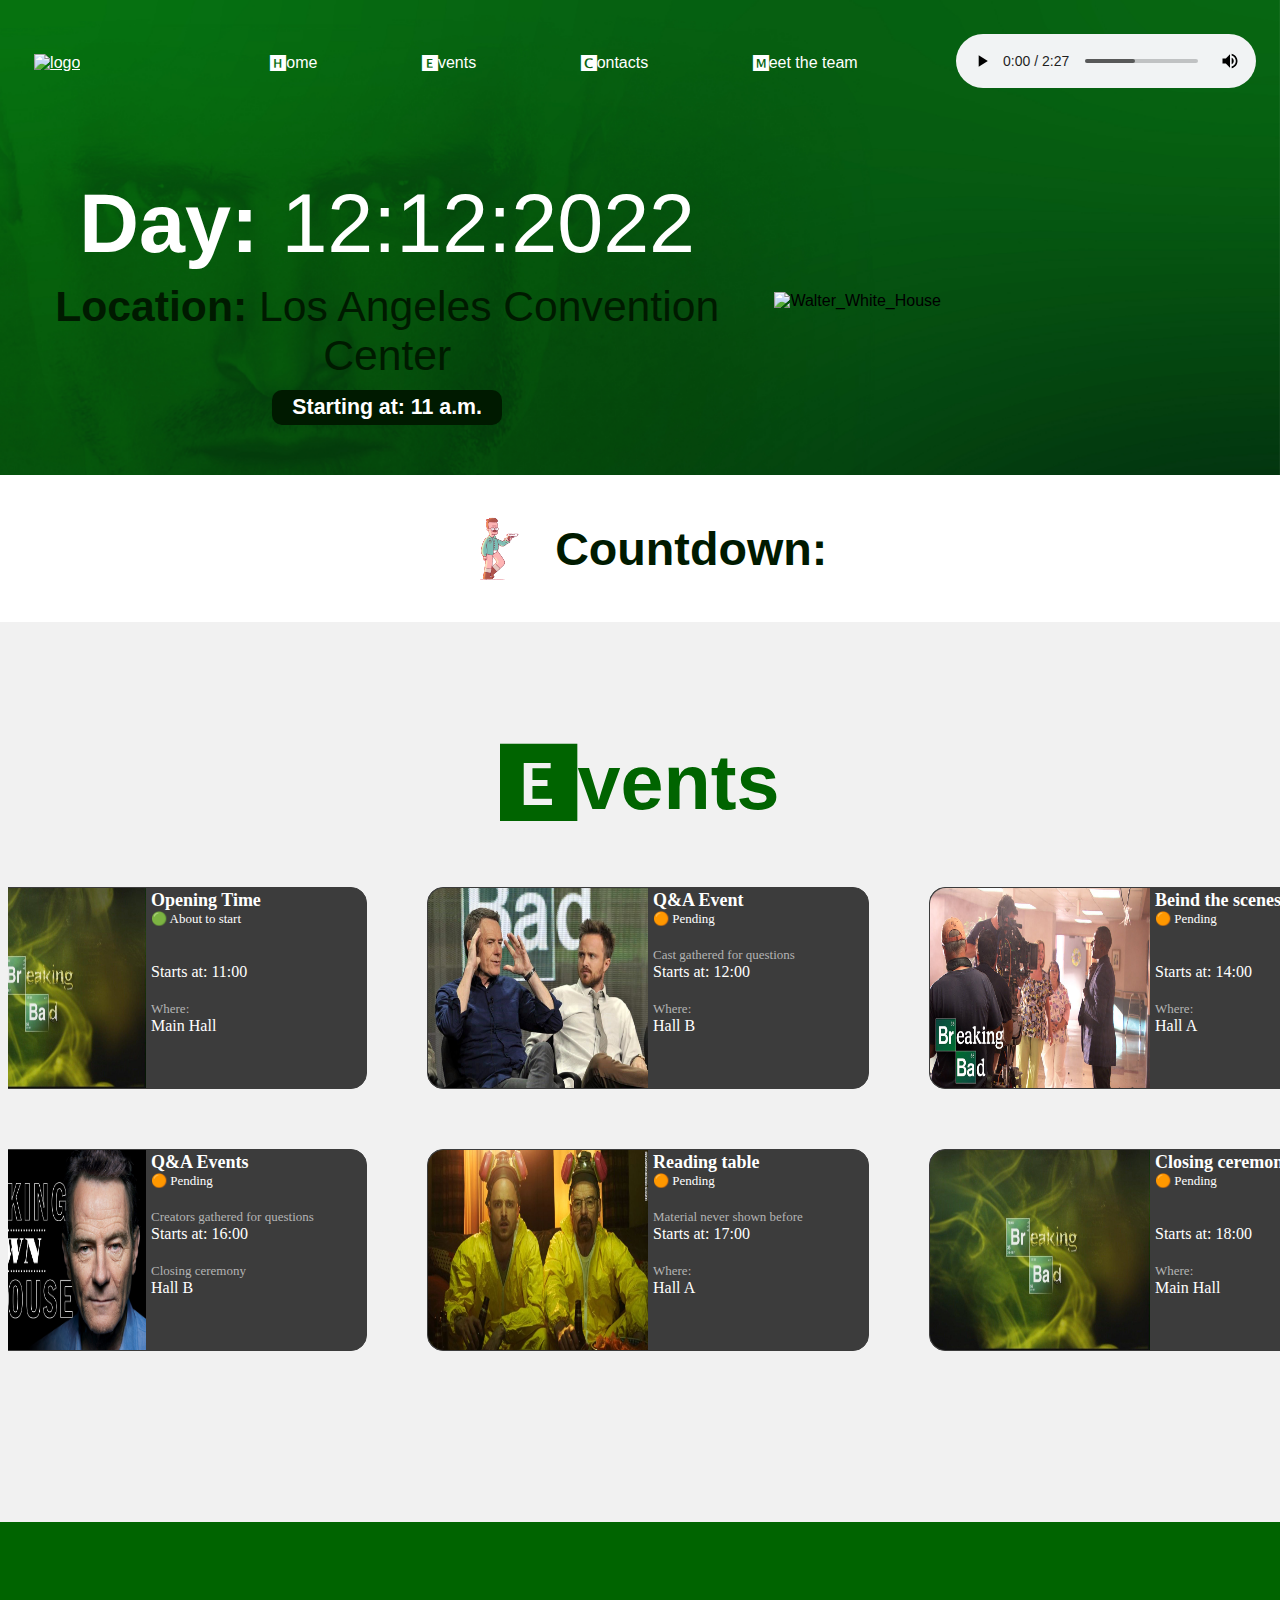
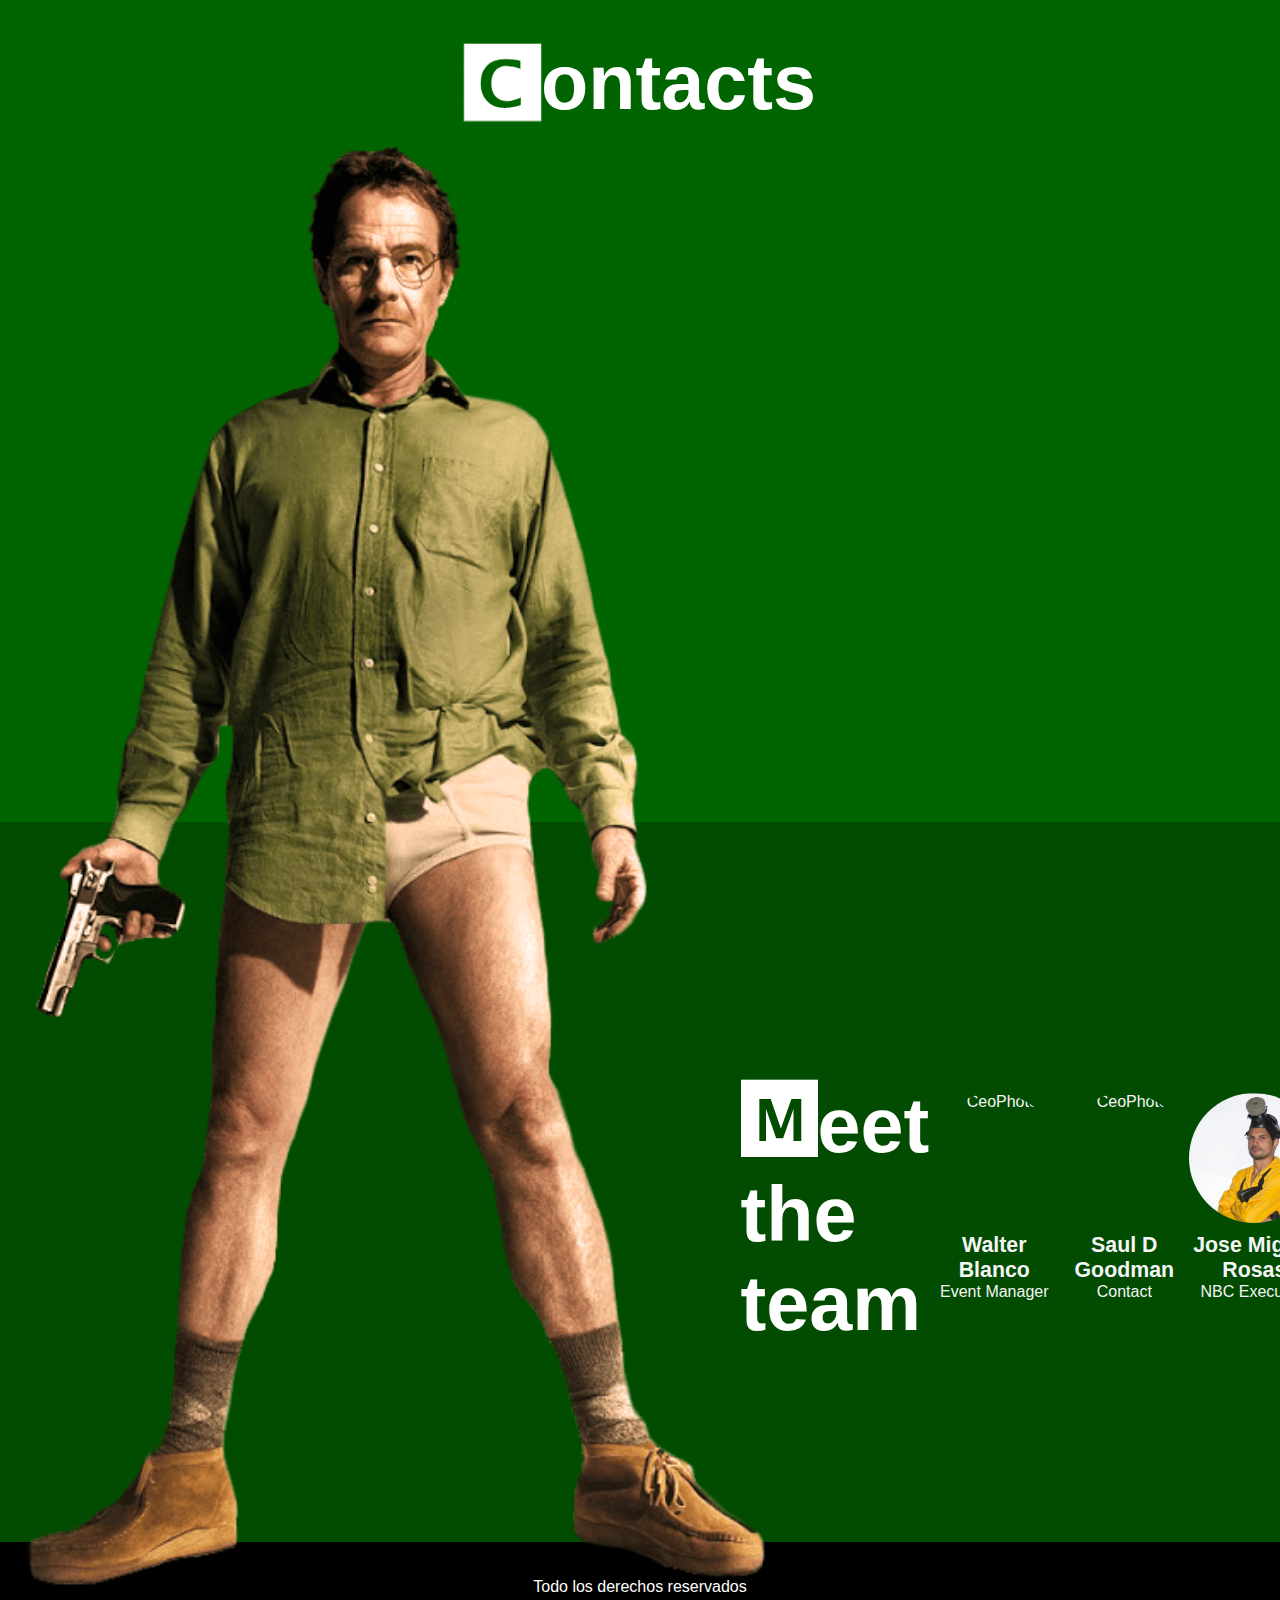
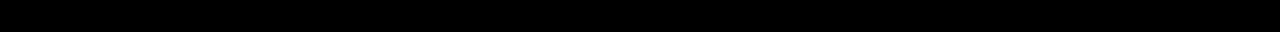
==== commit 242990b6: "fixes" ====
--- a/index.html
+++ b/index.html
@@ -18,7 +18,7 @@
             <a href="#Event"><i class="icon-letter-e"></i>vents</a>
             <a href="#Contact"><i class="icon-letter-c"></i>ontacts</a>
             <a href="#Team"><i class="icon-letter-m"></i>eet the team</a>
-        </section>  
+        </section>
         <section class="player">
             <audio id="player" controlsList="nodownload noplaybackrate" controls autoplay loop>
                 <source src="Breaking-Bad-Theme-Song.mp3" type="audio/mp3">
@@ -43,12 +43,18 @@
         </section>
 
         <section id="Event" class="schedule">
-            <h1>Schedule</h1>
+            <div class="title">
+                <i class="icon-letter-e"></i>
+                <h1>vents</h1>
+            </div>
             <iframe class="eventGrid_html" src="./Event Grid/index.html" frameborder="0"></iframe>
         </section>
 
         <section id="Contact" class="surveyForm">
-            <h1>Contact</h1>
+            <div class="title-contacs">
+                <i class="icon-letter-c"></i>
+                <h1>ontacts</h1>
+            </div>
             <div class="typeformContainer">
                 <div class="typeform" data-tf-widget="PMdjxjWI" data-tf-opacity="0" data-tf-hide-headers></div><script src="//embed.typeform.com/next/embed.js"></script>
                 <!--<div class="typeform" data-tf-widget="PMdjxjWI" data-tf-opacity="100" data-tf-hide-headers></div><script src="//embed.typeform.com/next/embed.js"></script>-->
@@ -57,22 +63,22 @@
 
         <section id="Team" class="meetTeam">
             <img src="img/walter.png" alt="walter" class="walterImg">
-            <h1 class="teamText">Meet the team</h1>
+            <h1 class="teamText"><i class="icon-letter-m"></i>eet the team</h1>
             <div class="memberContainer">
                 <div class="teamMember">
-                    <img src="img/argenis.png" alt="CeoPhoto" class="memberPhoto">
+                    <img src="./img/walter blanco.png" alt="CeoPhoto" class="memberPhoto">
                     <span class="name">Walter Blanco</span>
                     <span class="charge">Event Manager</span>
                 </div>
             
                 <div class="teamMember">
-                    <img src="img/tomas.png" alt="CeoPhoto" class="memberPhoto">
+                    <img src="./img/saul d goodman.png" alt="CeoPhoto" class="memberPhoto">
                     <span class="name">Saul D Goodman</span>
                     <span class="charge">Contact</span>
                 </div>
             
                 <div class="teamMember">
-                    <img src="img/rodrigo.jpg" alt="CeoPhoto" class="memberPhoto">
+                    <img src="./img/Jose Miguel Rosas.png" alt="CeoPhoto" class="memberPhoto">
                     <span class="name">Jose Miguel Rosas</span>
                     <span class="charge">NBC Executive</span>
                 </div>
--- a/style.css
+++ b/style.css
@@ -2,14 +2,6 @@
     font-family: 'Lucida Sans', 'Lucida Sans Regular', 'Lucida Grande', 'Lucida Sans Unicode', Geneva, Verdana, sans-serif;
     scroll-behavior: smooth;
 }
-
-audio::-webkit-media-controls-current-time-display,
-audio::-webkit-media-controls-time-remaining-display {
-    display: none;
-}
-
-audio{width: 200px;}
-
 
 body{
     margin: 0;
@@ -146,8 +138,9 @@
 .walterImg {
     z-index: 0;
     position: relative;
-    height: 180%;
-    bottom: 30%;
+    height: 200%;
+    bottom: 44%;
+    left: 2%;
 }
 
 .meetTeam {
@@ -198,6 +191,7 @@
 }
 
 .memberPhoto {
+    height: 130px;
     width: 130px;
     border-radius: 50%;
     position: relative;
@@ -222,10 +216,9 @@
     justify-content: center;
 }
 
-.schedule h1{
-    padding-top: 5%;
-    font-size: 58pt;
-    color:  rgb(0, 26, 0);
+.schedule h1, .title{
+    font-size: 58pt;
+    color:  darkgreen;
 }
 
 
@@ -244,8 +237,11 @@
 .surveyForm h1{
     text-align: center;
     color: white;
-    padding-top: 5%;
-    font-size: 58pt;
+    font-size: 58pt;
+}
+
+.meetTeam h1{
+    color: white;
 }
 
 .typeformContainer{
@@ -259,3 +255,22 @@
     width: 50%;
 }
 
+.title{
+    padding-top: 5%;
+    display: flex;
+    flex-direction: row;
+    align-items: center;
+}
+
+.title-contacs{
+    padding-top: 5%;
+    display: flex;
+    flex-direction: row;
+    align-items: center;
+    justify-content: center;
+}
+
+.title-contacs .icon-letter-c{
+    font-size: 58pt;
+    color:  white;
+}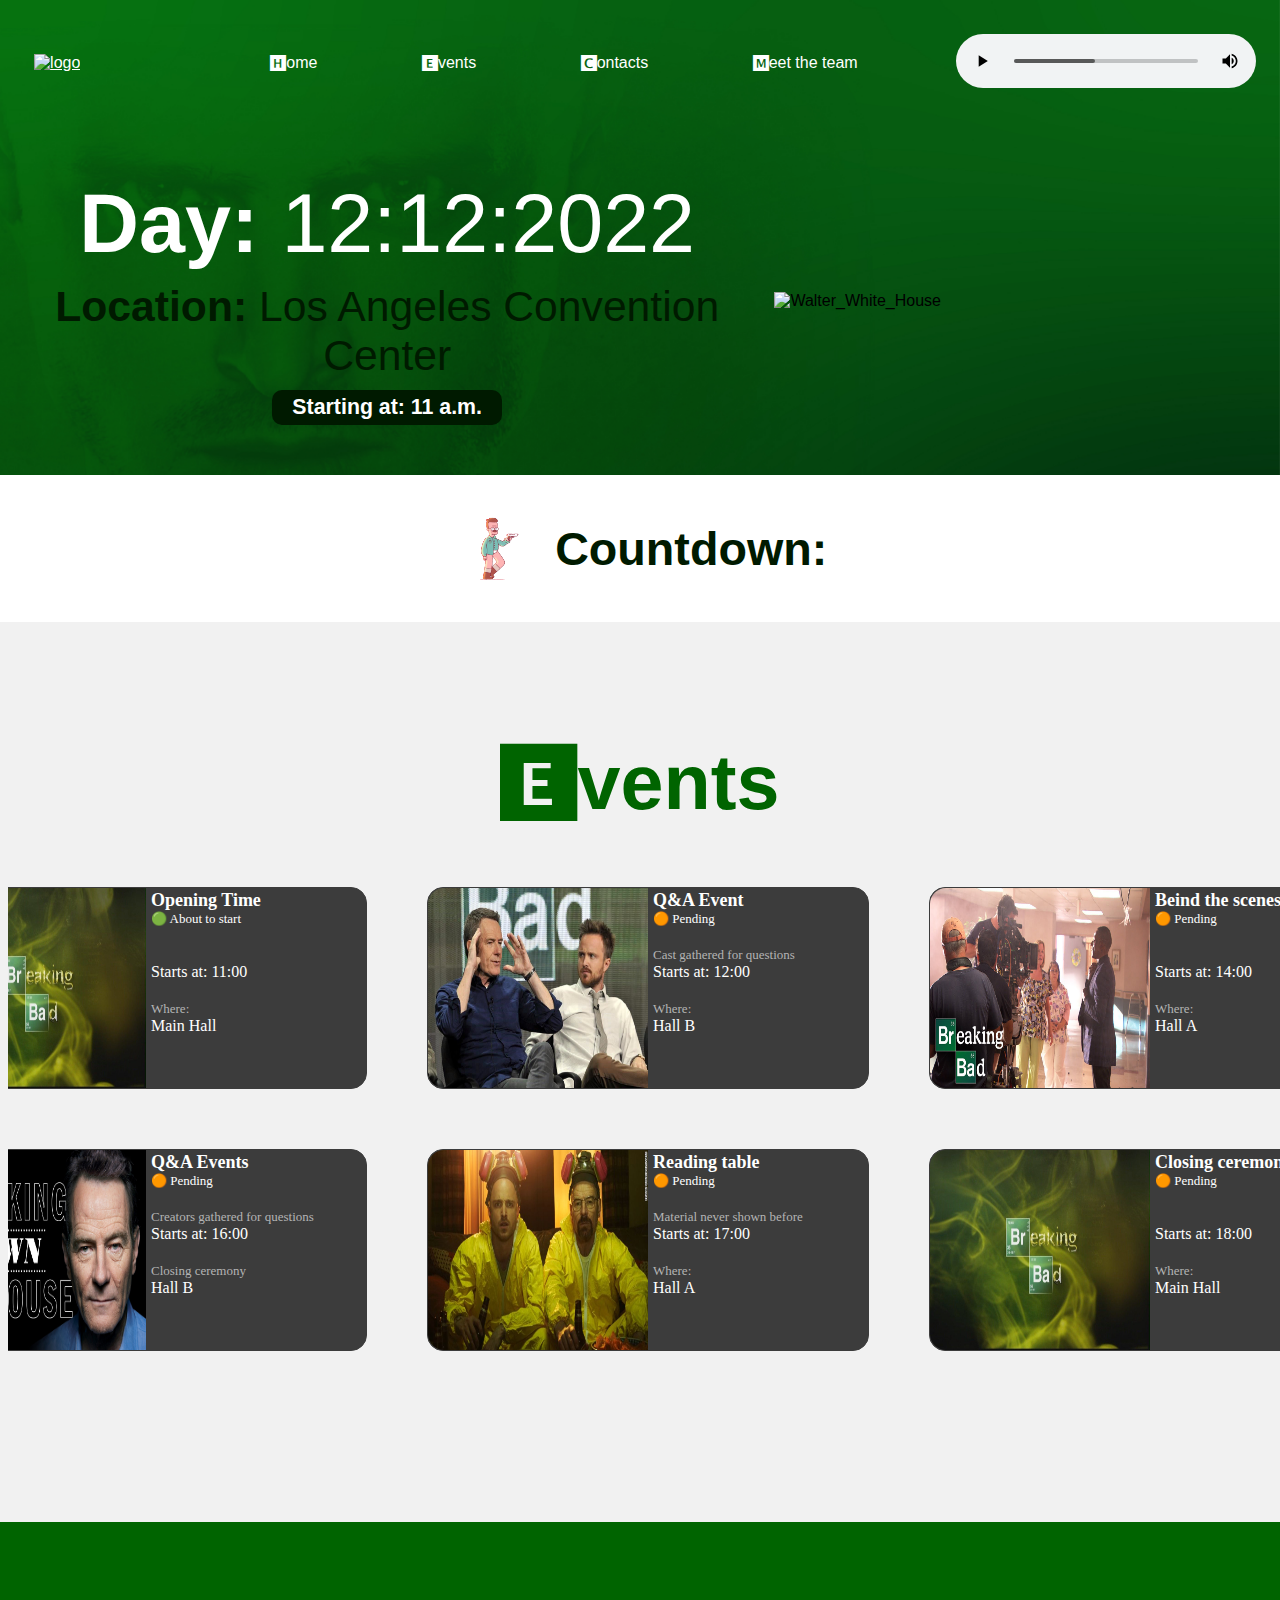
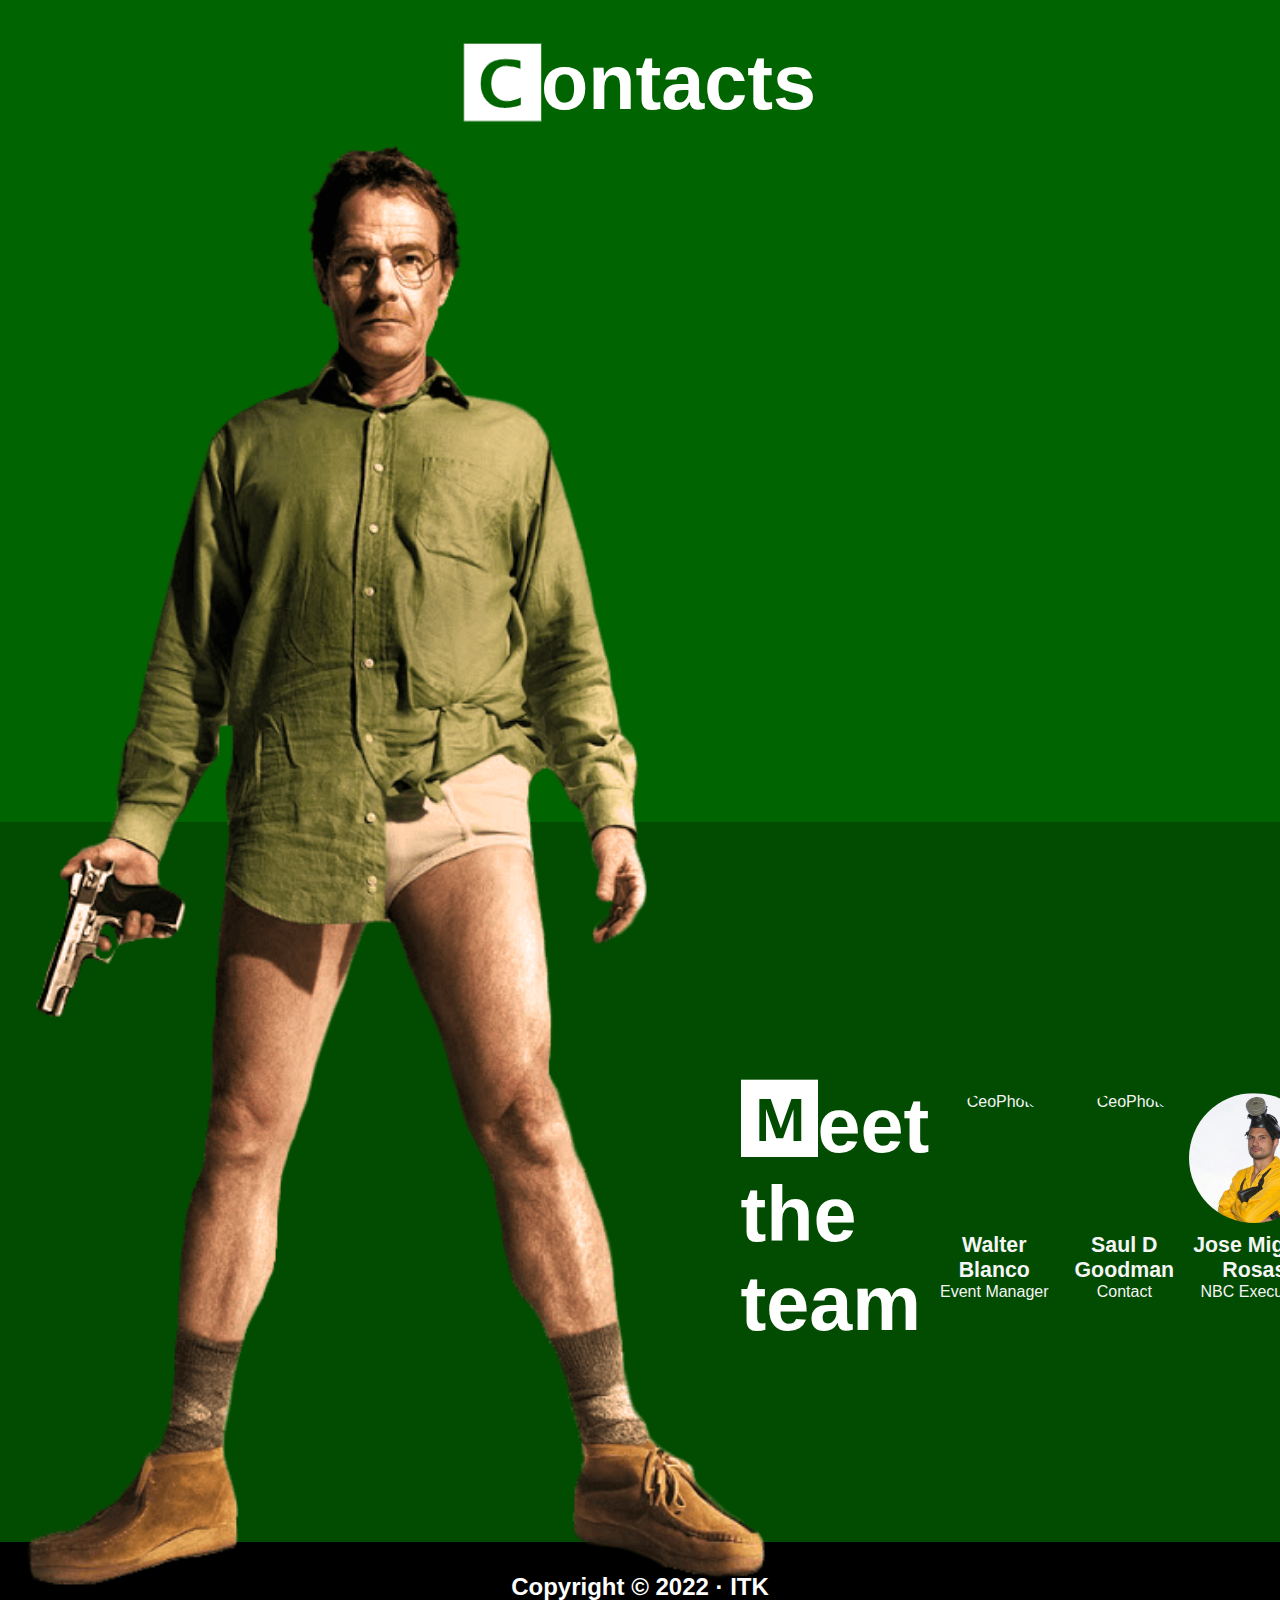
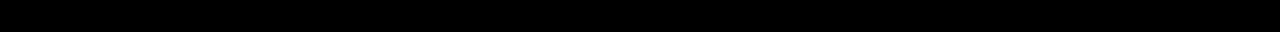
==== commit 9cddfa77: "Hotfix" ====
--- a/index.html
+++ b/index.html
@@ -87,7 +87,11 @@
     </main> 
     
     
-    <footer>Todo los derechos reservados</footer>
+    <footer>
+        <div>
+            <h2>Copyright &copy; 2022 · ITK</h2>
+        </div>
+    </footer>
     <script src="script.js"></script>
 </body>
 </html>--- a/style.css
+++ b/style.css
@@ -1,6 +1,11 @@
 * {
     font-family: 'Lucida Sans', 'Lucida Sans Regular', 'Lucida Grande', 'Lucida Sans Unicode', Geneva, Verdana, sans-serif;
     scroll-behavior: smooth;
+}
+
+audio::-webkit-media-controls-current-time-display,
+audio::-webkit-media-controls-time-remaining-display {
+    display: none;
 }
 
 body{
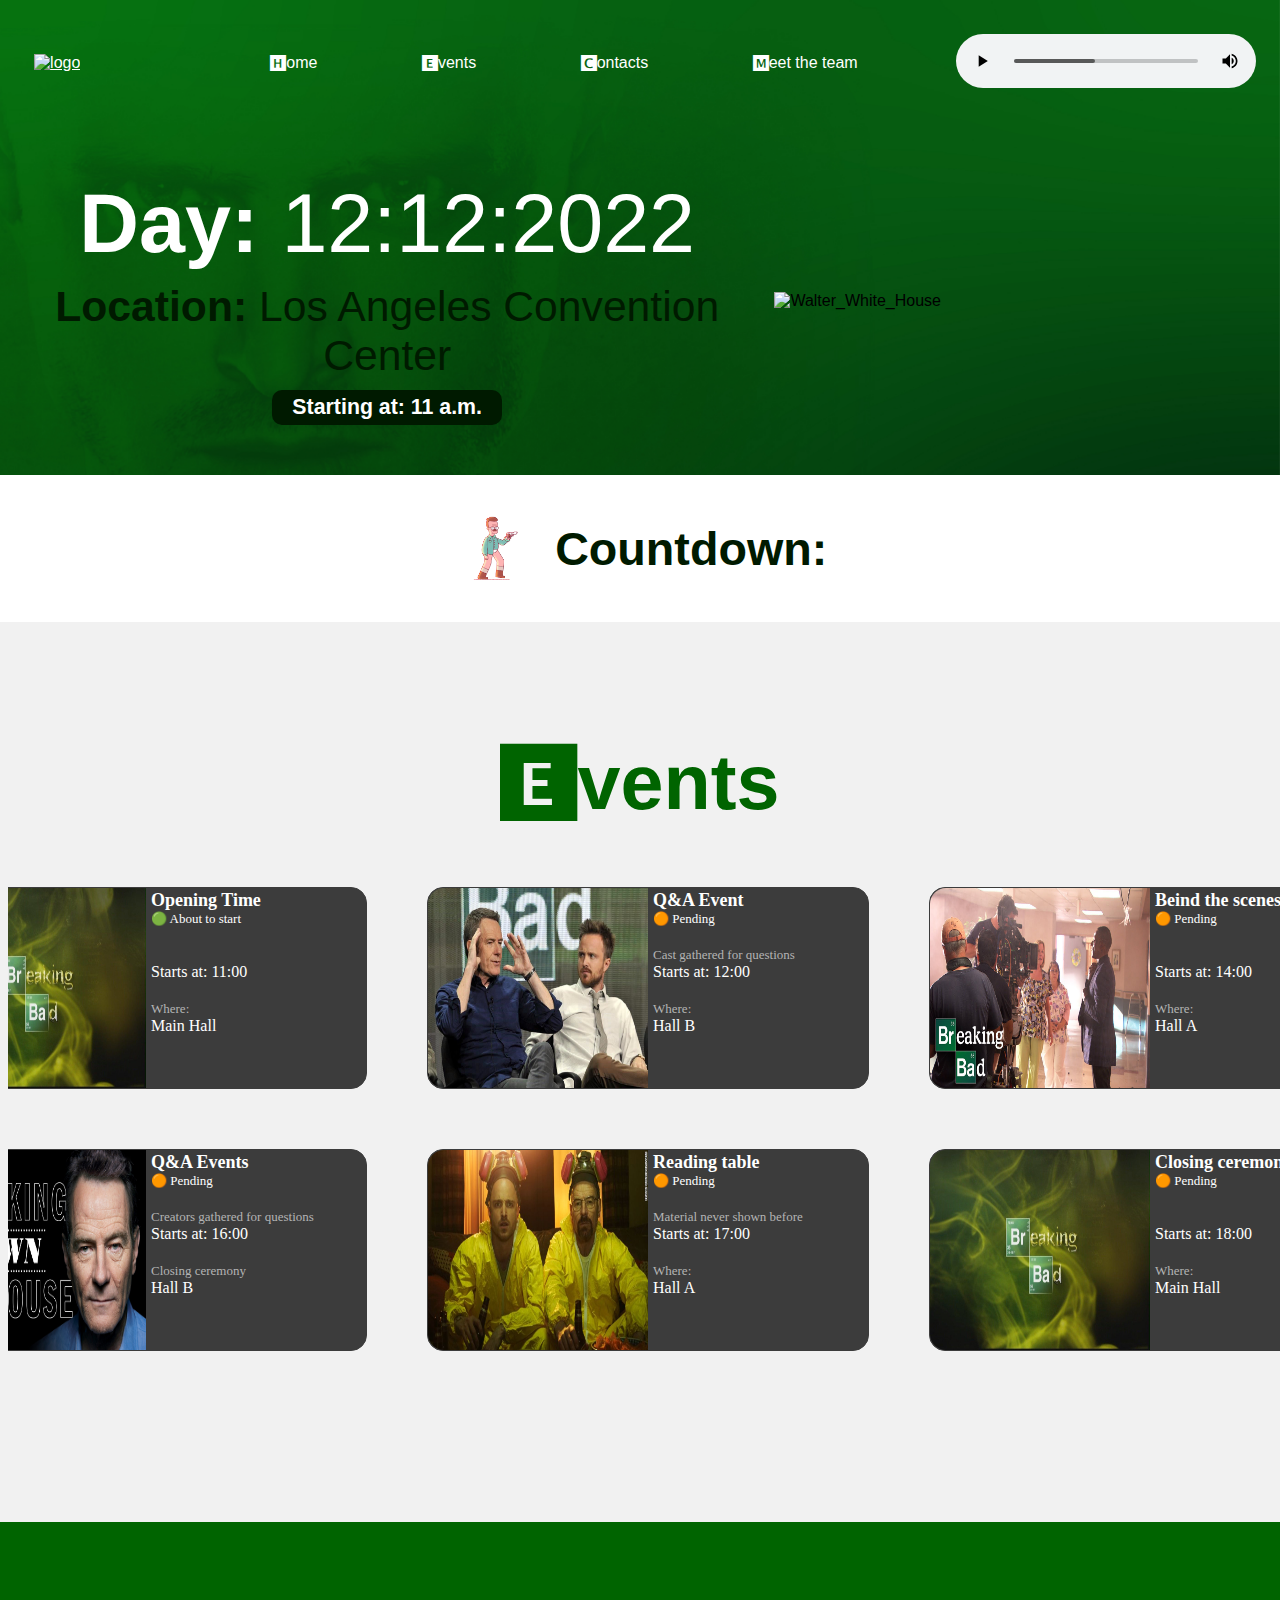
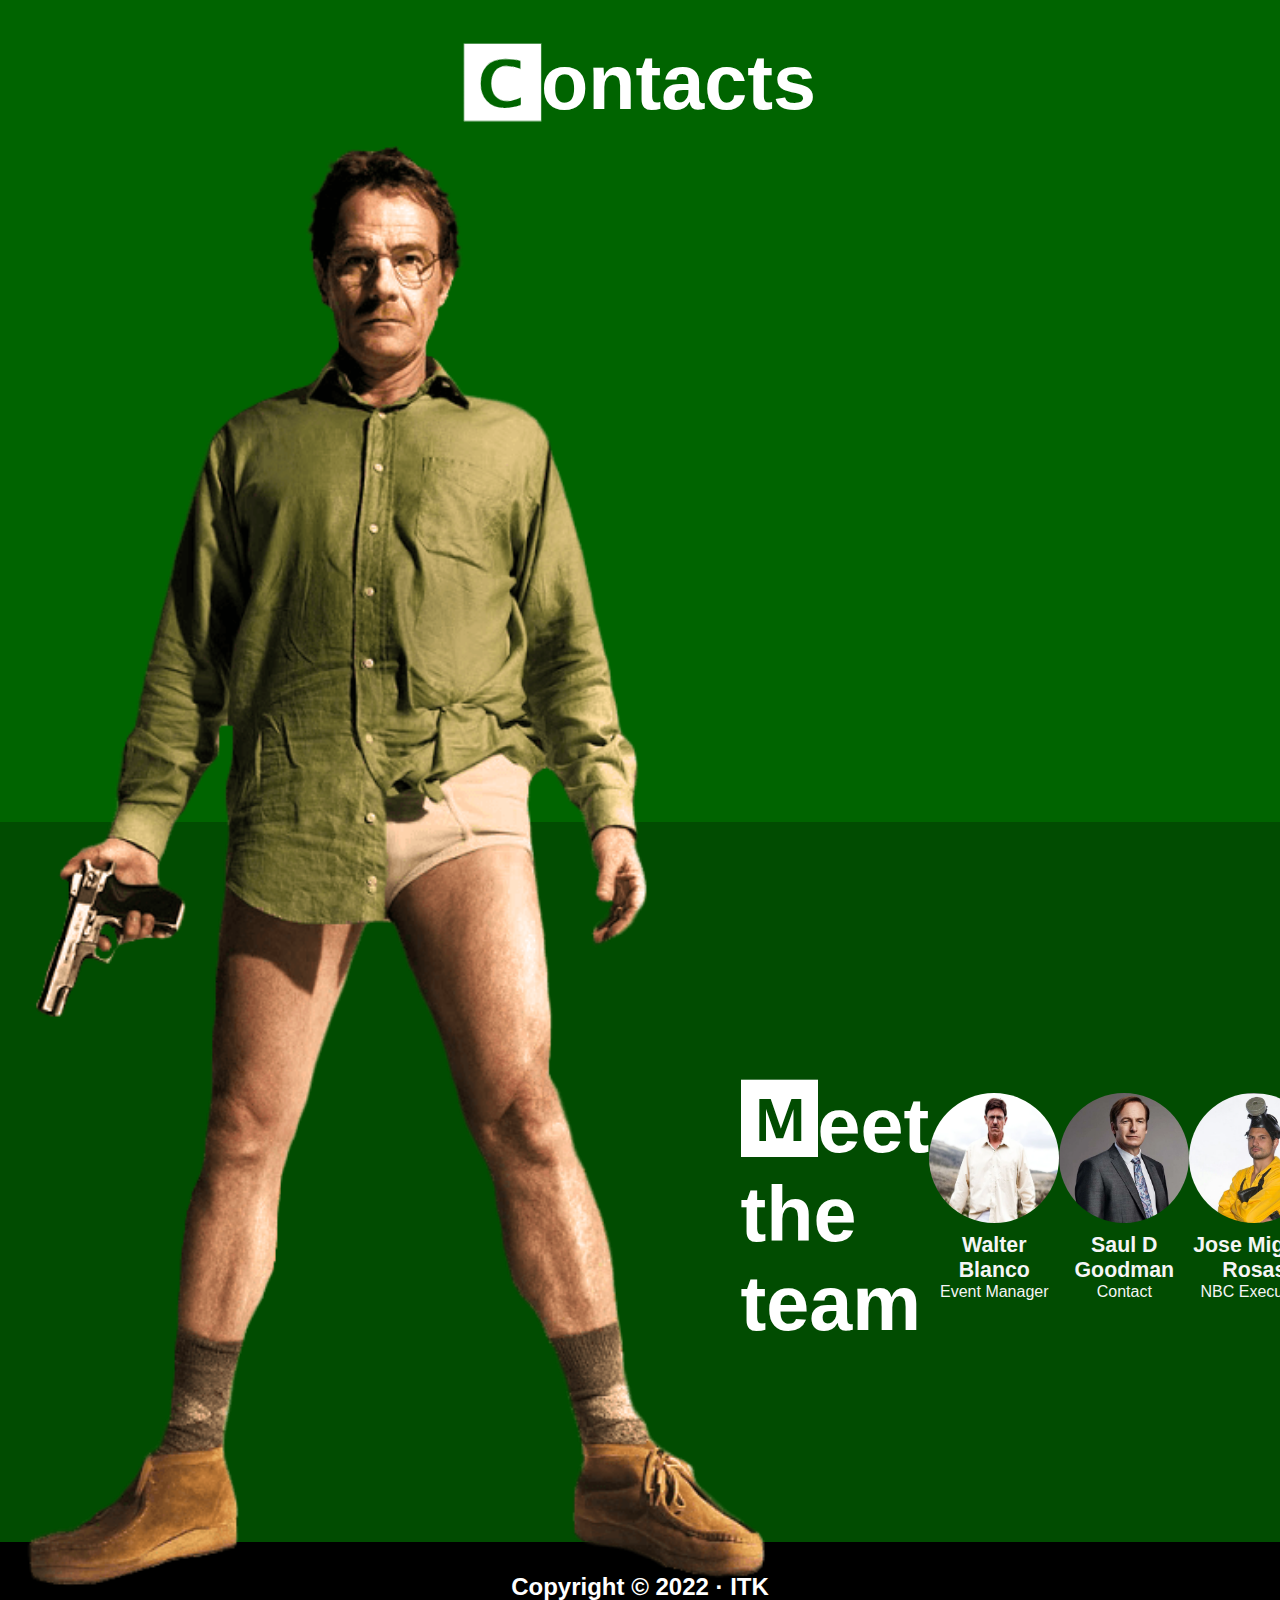
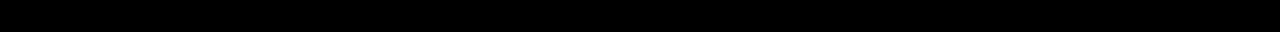
==== commit 65ba4470: "pictures fixed" ====
--- a/index.html
+++ b/index.html
@@ -66,19 +66,19 @@
             <h1 class="teamText"><i class="icon-letter-m"></i>eet the team</h1>
             <div class="memberContainer">
                 <div class="teamMember">
-                    <img src="./img/walter blanco.png" alt="CeoPhoto" class="memberPhoto">
+                    <img src="img/WalterBlanco.png" alt="WalterBlanco Picture" class="memberPhoto">
                     <span class="name">Walter Blanco</span>
                     <span class="charge">Event Manager</span>
                 </div>
             
                 <div class="teamMember">
-                    <img src="./img/saul d goodman.png" alt="CeoPhoto" class="memberPhoto">
+                    <img src="img/SaulDGoodman.png" alt="SaulDGoodman Picture" class="memberPhoto">
                     <span class="name">Saul D Goodman</span>
                     <span class="charge">Contact</span>
                 </div>
             
                 <div class="teamMember">
-                    <img src="./img/Jose Miguel Rosas.png" alt="CeoPhoto" class="memberPhoto">
+                    <img src="img/JoseMiguelRosas.png" alt="JoseMiguelRosas Picture" class="memberPhoto">
                     <span class="name">Jose Miguel Rosas</span>
                     <span class="charge">NBC Executive</span>
                 </div>
